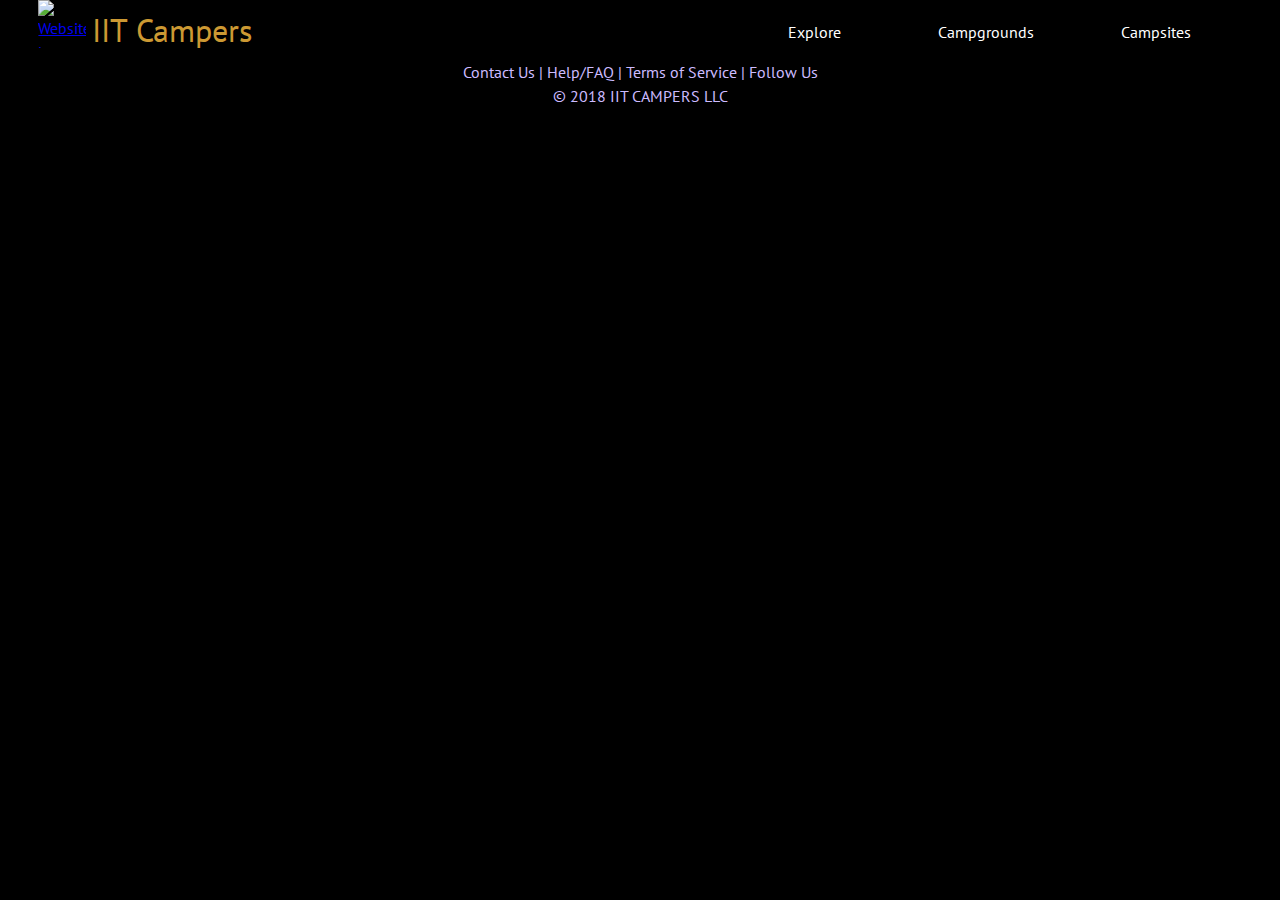
==== campgrounds/index.html @ 49bd210a "Remove Google script on pages that don't need it." ====
<!DOCTYPE html>
<html lang="en" class="no-js">
  <head>
    <title>Campgrounds</title>
    <meta charset="utf-8" />
    <meta name="viewport"
    content="width=device-width,initial-scale=1.0,shrink-to-fit=no" />
    <link rel="stylesheet" href="../screen.css" />
    <link rel="shortcut icon" type="image/x-icon" href="../images/favicon.ico" />
    <link href="https://fonts.googleapis.com/css?family=PT+Sans" rel="stylesheet" />
  </head>
  <body>
    <header>
      <figure id="site-logo"><a href="/" ><img src="../images/logo.png" alt="Website logo" /></a></figure>
      <a href="/" id="site-link"><h1>IIT Campers</h1></a>
      <nav id="navigation">
        <ul class="nav">
          <li><a href="/explore">Explore</a></li>
          <li><a href="/campgrounds">Campgrounds</a></li>
          <li><a href="/campsites">Campsites</a></li>
        </ul>
      </nav>
    </header>
    <main id="campgrounds-content">

    </main>
    <footer id="scroll-footer">
      <p>Contact Us | Help/FAQ | Terms of Service | Follow Us</p> <!-- add social media stuff here -->
      <p>&copy; 2018 IIT CAMPERS LLC </p>
    </footer>
    <script src="https://ajax.googleapis.com/ajax/libs/jquery/3.3.1/jquery.min.js"></script>
    <script src="../site.js"></script>
  </body>
</html>
---- screen.css ----
/* http://meyerweb.com/eric/tools/css/reset/
   v2.0 | 20110126
   License: none (public domain) */
/* stylelint-disable */
a,abbr,acronym,address,applet,article,aside,audio,b,big,blockquote,body,canvas,caption,center,cite,code,dd,del,details,dfn,div,dl,dt,em,embed,fieldset,figcaption,figure,footer,form,h1,h2,h3,h4,h5,h6,header,hgroup,html,i,iframe,img,ins,kbd,label,legend,li,mark,menu,nav,object,ol,output,p,pre,q,ruby,s,samp,section,small,span,strike,strong,sub,summary,sup,table,tbody,td,tfoot,th,thead,time,tr,tt,u,ul,var,video{margin:0;padding:0;border:0;font:inherit;vertical-align:baseline}article,aside,details,figcaption,figure,footer,header,hgroup,main,menu,nav,section{display:block}html{line-height:1}body{line-height:inherit}ol,ul{list-style:none}blockquote,q{quotes:none}blockquote:after,blockquote:before,q:after,q:before{content:'';content:none}table{border-collapse:collapse;border-spacing:0}
/* stylelint-enable */

/* Notes:
	Scale:
Base 16px
Minor third
~32px h1
~28px h2
~23px h3
~19px h4, h5, h6
~16px p and most other things
~13px figcaption

	Palette:
Header    : #???
Reading   : #CBF
Light read: #???
Background: #120
Accent BG : #241
Error BG  : #???
Tile BG   : #???
*/

/* Semantic structure tags */
html { /* stylelint-disable-line no-duplicate-selectors */
  font-size: 1em; /* 16 / 16 */
  font-family: "PT Sans", sans-serif;
  line-height: 1.5em; /* 24 / 16 */
  color: #CBF;
  background-color: black;
  background-image: url("images/bgimage-1440x2560-9x16-portrait.jpg");
  background-repeat: no-repeat;
  background-size: cover;
  -webkit-background-size: cover;
  -moz-background-size: cover;
  -o-background-size: cover;
  background-position: bottom center;
  background-attachment: fixed;
}

main {
  width: 100%;
  max-width: 94%;
  margin: 0 auto;
}

section {
  background: rgba(32, 64, 16, 0.6);
  padding: 0.75em;
  margin-bottom: 0.75em;
}

/* Display tags */
h1,
h2,
h3,
h4,
h5,
h6 {
  color: #C93;
}

h1 {
  font-size: 2em; /* 32 / 16 */
  line-height: 1.5em; /* 48 / 32 */
}

h2 {
  font-size: 1.75em; /* 28 / 16 */
  line-height: 1.42857em; /* 40 / 28 */
}

h3 {
  font-size: 1.4375em; /* 23 / 16 */
  line-height: 1.04348em; /* 24 / 23 */
}

h4, h5, h6 {
  font-size: 1.1875em; /* 19 / 16 */
  line-height: 1.26316em; /* 24 / 19 */
}

figcaption {
  font-size: 0.8125em; /* 13 / 16 */
  line-height: 1.230769em; /* 16 / 13 */
}

/* Specific cases */

/* Header Styles */
header {
  width: 94%;
  margin: 0 auto;
  padding-bottom: 0.375em; /* 6/16=0.375 */
}
header * {
  display: block;
  height: 3em; /* 48/16=3 */
}
#site-logo {
  height: 3em; /* 48/16=3 */
  width: 3em; /* 48/16=3 */
  float: left;
  text-decoration: none;
  padding-bottom: 0.375em; /* 6/16=0.375 */
}
#site-link {
  text-decoration: none;
  padding-top: 0.375em; /* 6/16=0.375 */
  padding-left: 0.375em; /* 6/16=0.375 */
  display: inline-block;
}
#site-link h1 {
  height: 3em; /* 48/16=3 */
}

/* Footer Styles */
footer {
  text-align: center;
  width: 100%;
  height: 4.5em; /* 72px/16 = 4.5 */
  bottom: 0;
}
#scroll-footer {
  position: relative;
}
#no-scroll-footer {
  position: absolute;
}

/* Navigation Styles */
#navigation {
  display: block;
  width: 100%;
  background-color: none; /* Add background color */
  height: 2.75em; /* 44/16 = 2.75 */
}
#navigation ul {
  display: inherit;
  height: inherit;
}
#navigation li {
  float: left;
  height: inherit;
  width: 33.333%;
}
#navigation a {
  display: block;
  text-decoration: none;
  text-align: center;
  color: white;
  height: 1.5em; /* 24 / 16 */
  padding-top: 0.625em; /* 10 / 16 = 0.625 */
  padding-bottom: 0.625em; /* 10 / 16 = 0.625 */
}
#navigation a:hover {
  background-color: #C93;
}

/* Homepage search bar styling */
#search-form ul {
  display: inline-block;
  margin: 0;
  width: 100%;
  padding: 0;
  border: 0.0625em; /* 1/16 = 0.0625 */
  border-style: solid;
  border-color: white;
}
#search-input {
  width: 80%;
  float: left;
  padding: inherit;
  border: inherit;
  margin: inherit;
  height: 2.75em; /* 44/16 = 2.75 */
  padding-left: 1em;
  background: inherit;
  color: white;
}
#submit {
  display: block;
  width: 20% - 1em;
  float: left;
  padding: inherit;
  border: inherit;
  margin: inherit;
  height: 2.75em; /* 44/16 = 2.75 */
  background: inherit;
  color: white;
}

/* image styling */
img {
  display: block;
  margin-left: auto;
  margin-right: auto;
  max-width: 100%;

}
.js img.shrink {
  max-height: 33.333vh;
}
.js img {
  max-height: 100%;
}

/* Responsive cases */
@media screen and (min-width: 22.25em) { /* 356/16 = 22.25 */
  footer {
    height: 3em;
  }
}

@media screen and (min-width: 50em) { /* 800/16=50 */
  #navigation {
    display: block;
    float: right;
    padding-top: 0.625em; /* 10 / 16 = 0.625 */
    width: 32em; /* 512/16=32 */
    background-color: none;
    height: 2.75em; /* 44/16 = 2.75 */
  }
}

@media screen and (orientation: landscape) { /* Not widely supported */
  html {
    background-image: url("images/bgimage-4272x2403-16x9.jpg");
  }
}
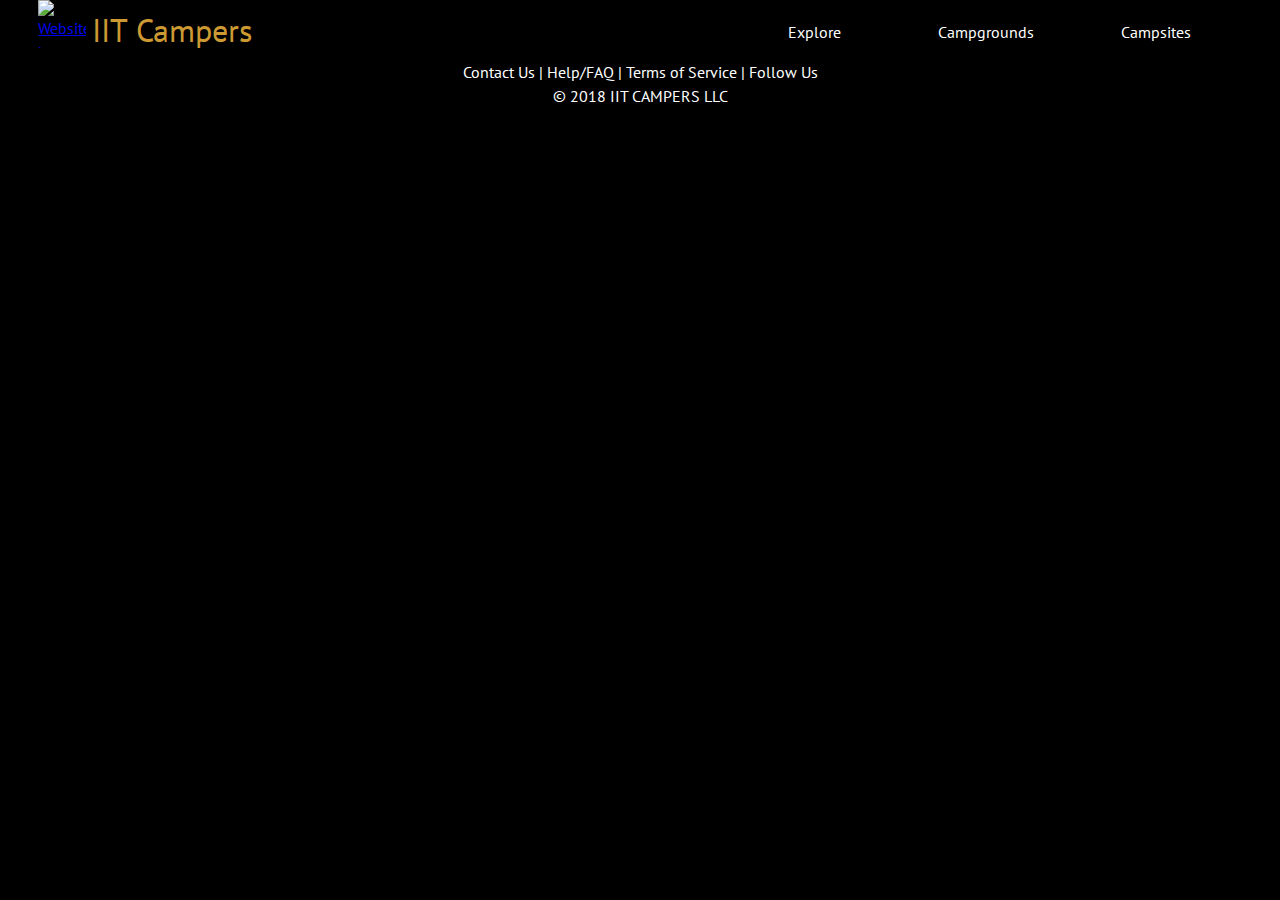
==== commit bb4b95d1: "Update links to favicon.ico" ====
--- a/campgrounds/index.html
+++ b/campgrounds/index.html
@@ -6,7 +6,7 @@
     <meta name="viewport"
     content="width=device-width,initial-scale=1.0,shrink-to-fit=no" />
     <link rel="stylesheet" href="../screen.css" />
-    <link rel="shortcut icon" type="image/x-icon" href="../images/favicon.ico" />
+    <link rel="icon" type="image/x-icon" href="../images/favicon.ico" />
     <link href="https://fonts.googleapis.com/css?family=PT+Sans" rel="stylesheet" />
   </head>
   <body>
--- a/screen.css
+++ b/screen.css
@@ -32,6 +32,7 @@
   font-family: "PT Sans", sans-serif;
   line-height: 1.5em; /* 24 / 16 */
   color: #CBF;
+  color: white;
   background-color: black;
   background-image: url("images/bgimage-1440x2560-9x16-portrait.jpg");
   background-repeat: no-repeat;
@@ -50,7 +51,7 @@
 }
 
 section {
-  background: rgba(32, 64, 16, 0.6);
+  background: rgba(32, 64, 16, 0.9);
   padding: 0.75em;
   margin-bottom: 0.75em;
 }
@@ -116,7 +117,7 @@
   display: inline-block;
 }
 #site-link h1 {
-  height: 3em; /* 48/16=3 */
+  height: 1.5em; /* 48/32=1.5 */
 }
 
 /* Footer Styles */
@@ -163,36 +164,53 @@
 }
 
 /* Homepage search bar styling */
+#search-form {
+  margin: 0;
+  padding: 0;
+  border: 0;
+  height: 2.75em; /* 44/16 = 2.75 */
+  width: 100%;
+}
 #search-form ul {
   display: inline-block;
+  height: 2.625em; /* 42/16 = 2.625em */
+  /* width: 84.714286vw; 237.2/280 = 0.84714286 */
+  width: 100%;
   margin: 0;
-  width: 100%;
   padding: 0;
   border: 0.0625em; /* 1/16 = 0.0625 */
   border-style: solid;
   border-color: white;
 }
+#search-form ul li * {
+  display: block;
+  font-size: 1em; /* 16px */
+  height: 2.625em; /* 42/16 = 2.625em */
+  line-height: 2.625em; /* 42/16 = 2.625em */
+  border: 0;
+  margin: 0;
+  padding-top: 0;
+  padding-bottom: 0;
+  float: left;
+  font-family: inherit;
+}
 #search-input {
-  width: 80%;
-  float: left;
-  padding: inherit;
-  border: inherit;
-  margin: inherit;
-  height: 2.75em; /* 44/16 = 2.75 */
-  padding-left: 1em;
+  display: block;
+  padding-left: 2.5083612%; /* 6/239.2 = 0.025083612 */
+  padding-right: 2.5083612%; /* 6/239.2 = 0.025083612 */
+  width: 74.3102%;
+  color: white;
   background: inherit;
-  color: white;
-}
-#submit {
-  display: block;
-  width: 20% - 1em;
-  float: left;
-  padding: inherit;
-  border: inherit;
-  margin: inherit;
-  height: 2.75em; /* 44/16 = 2.75 */
+}
+#search-form #submit {
+  display: block;
+  width: 20.67308%; /* 49.45/239.2 = 0.2067308 */
   background: inherit;
   color: white;
+  cursor: pointer;
+}
+#search-form #submit:hover {
+  background-color: #C93;
 }
 
 /* image styling */
@@ -203,11 +221,11 @@
   max-width: 100%;
 
 }
-.js img.shrink {
+.js .enlargeable img {
+  max-height: 100vh;
+}
+.js .enlargeable img.shrink {
   max-height: 33.333vh;
-}
-.js img {
-  max-height: 100%;
 }
 
 /* Responsive cases */
@@ -226,6 +244,27 @@
     background-color: none;
     height: 2.75em; /* 44/16 = 2.75 */
   }
+  main {
+    width: 80%;
+  }
+}
+
+@media screen and (min-width: 56.25em) { /* 900/16=56.25 */
+  main {
+    width: 70%;
+  }
+}
+
+@media screen and (min-width: 62.5em) { /* 1000/16=62.5 */
+  main {
+    width: 60%;
+  }
+}
+
+@media screen and (min-width: 68.75em) { /* 1100/16=68.75 */
+  main {
+    width: 50%;
+  }
 }
 
 @media screen and (orientation: landscape) { /* Not widely supported */
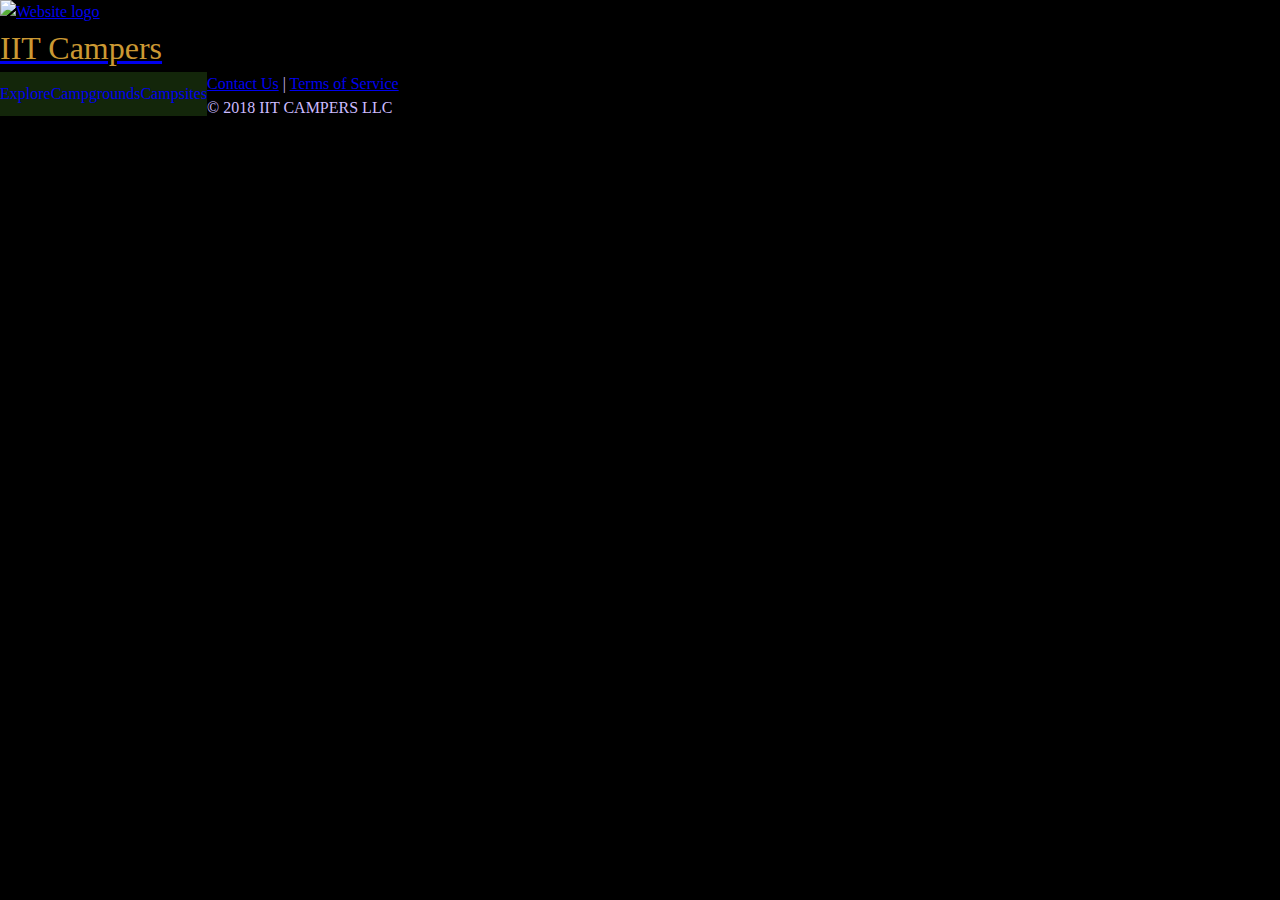
==== commit c4e27e8e: "Merge pull request #26 from aurangzebrazzaq/dev" ====
--- a/campgrounds/index.html
+++ b/campgrounds/index.html
@@ -25,7 +25,7 @@
 
     </main>
     <footer id="scroll-footer">
-      <p>Contact Us | Help/FAQ | Terms of Service | Follow Us</p> <!-- add social media stuff here -->
+      <p> <a href="/contact">Contact Us</a> | <a href="/terms">Terms of Service</a> </p>
       <p>&copy; 2018 IIT CAMPERS LLC </p>
     </footer>
     <script src="https://ajax.googleapis.com/ajax/libs/jquery/3.3.1/jquery.min.js"></script>
--- a/screen.css
+++ b/screen.css
@@ -27,21 +27,13 @@
 */
 
 /* Semantic structure tags */
-html { /* stylelint-disable-line no-duplicate-selectors */
+html {
   font-size: 1em; /* 16 / 16 */
-  font-family: "PT Sans", sans-serif;
   line-height: 1.5em; /* 24 / 16 */
   color: #CBF;
-  color: white;
   background-color: black;
   background-image: url("images/bgimage-1440x2560-9x16-portrait.jpg");
-  background-repeat: no-repeat;
   background-size: cover;
-  -webkit-background-size: cover;
-  -moz-background-size: cover;
-  -o-background-size: cover;
-  background-position: bottom center;
-  background-attachment: fixed;
 }
 
 main {
@@ -50,10 +42,28 @@
   margin: 0 auto;
 }
 
+article {
+}
+
 section {
-  background: rgba(32, 64, 16, 0.9);
+  background: rgba(32, 64, 16, 0.6);
   padding: 0.75em;
   margin-bottom: 0.75em;
+}
+
+ul, ol {
+}
+
+ul {
+}
+
+ol {
+}
+
+form {
+}
+
+figure {
 }
 
 /* Display tags */
@@ -86,189 +96,102 @@
   line-height: 1.26316em; /* 24 / 19 */
 }
 
+li {
+  padding-bottom: 0.611em;
+}
+
+
+input {
+}
+
+img {
+}
+
 figcaption {
   font-size: 0.8125em; /* 13 / 16 */
   line-height: 1.230769em; /* 16 / 13 */
 }
 
-/* Specific cases */
 
-/* Header Styles */
-header {
-  width: 94%;
-  margin: 0 auto;
-  padding-bottom: 0.375em; /* 6/16=0.375 */
-}
-header * {
-  display: block;
-  height: 3em; /* 48/16=3 */
-}
-#site-logo {
-  height: 3em; /* 48/16=3 */
-  width: 3em; /* 48/16=3 */
-  float: left;
-  text-decoration: none;
-  padding-bottom: 0.375em; /* 6/16=0.375 */
-}
-#site-link {
-  text-decoration: none;
-  padding-top: 0.375em; /* 6/16=0.375 */
-  padding-left: 0.375em; /* 6/16=0.375 */
-  display: inline-block;
-}
-#site-link h1 {
-  height: 1.5em; /* 48/32=1.5 */
+
+li > ul, li > ol {
+  padding-top:  0.611em; /* 11 / 18 = 0.611 */
+  padding-left: 1.222em; /* 22 / 18 = 1.222 */
+  padding-bottom: 0;
+
 }
 
-/* Footer Styles */
-footer {
-  text-align: center;
-  width: 100%;
-  height: 4.5em; /* 72px/16 = 4.5 */
-  bottom: 0;
+
+
+/* Specific cases */
+form ol,
+form ul {
 }
-#scroll-footer {
-  position: relative;
-}
-#no-scroll-footer {
-  position: absolute;
-}
+#navigation li{//menu horizontal
 
-/* Navigation Styles */
-#navigation {
-  display: block;
-  width: 100%;
-  background-color: none; /* Add background color */
-  height: 2.75em; /* 44/16 = 2.75 */
-}
-#navigation ul {
-  display: inherit;
-  height: inherit;
-}
-#navigation li {
+  width: 33.333333%;
   float: left;
-  height: inherit;
-  width: 33.333%;
-}
-#navigation a {
-  display: block;
-  text-decoration: none;
-  text-align: center;
-  color: white;
-  height: 1.5em; /* 24 / 16 */
-  padding-top: 0.625em; /* 10 / 16 = 0.625 */
-  padding-bottom: 0.625em; /* 10 / 16 = 0.625 */
-}
-#navigation a:hover {
-  background-color: #C93;
-}
 
-/* Homepage search bar styling */
-#search-form {
-  margin: 0;
-  padding: 0;
-  border: 0;
-  height: 2.75em; /* 44/16 = 2.75 */
-  width: 100%;
 }
 #search-form ul {
-  display: inline-block;
-  height: 2.625em; /* 42/16 = 2.625em */
-  /* width: 84.714286vw; 237.2/280 = 0.84714286 */
+  display:inline-block;
+  margin: 0;
   width: 100%;
+  padding: 0;;
+  border: 1px;
   margin: 0;
-  padding: 0;
-  border: 0.0625em; /* 1/16 = 0.0625 */
   border-style: solid;
   border-color: white;
 }
-#search-form ul li * {
-  display: block;
-  font-size: 1em; /* 16px */
-  height: 2.625em; /* 42/16 = 2.625em */
-  line-height: 2.625em; /* 42/16 = 2.625em */
-  border: 0;
-  margin: 0;
-  padding-top: 0;
-  padding-bottom: 0;
+#search-input {
+  width: 80%;
   float: left;
-  font-family: inherit;
-}
-#search-input {
-  display: block;
-  padding-left: 2.5083612%; /* 6/239.2 = 0.025083612 */
-  padding-right: 2.5083612%; /* 6/239.2 = 0.025083612 */
-  width: 74.3102%;
-  color: white;
-  background: inherit;
-}
-#search-form #submit {
-  display: block;
-  width: 20.67308%; /* 49.45/239.2 = 0.2067308 */
+  padding: inherit;
+  border: inherit;
+  margin: inherit;
+  height: 44px;
+  padding-left: 16px;
   background: inherit;
   color: white;
-  cursor: pointer;
 }
-#search-form #submit:hover {
-  background-color: #C93;
+#submit {
+  display: block;
+  width: 20% - 16px;
+  float: left;
+  padding: inherit;
+  border: inherit;
+  margin: inherit;
+  height: 44px;
+  background: inherit;
+  color: white;
+}
+/* Modular */
+nav ul {
+  list-style-type: none;
+}
+nav a {
+
+  display: block;
+  padding-top: 0.611em; /* 11 / 18 = 0.611 */
+  padding-bottom: 0.611em; /* 11 / 18 = 0.611 */
+  background-color: rgba(32, 64, 16, 0.6);
+  text-align: center;
+  text-decoration: none;
+
 }
 
-/* image styling */
-img {
-  display: block;
-  margin-left: auto;
-  margin-right: auto;
-  max-width: 100%;
-
+nav a:hover{
+  background-color:#777777;
 }
-.js .enlargeable img {
-  max-height: 100vh;
-}
-.js .enlargeable img.shrink {
-  max-height: 33.333vh;
+/* Responsive cases */
+@media screen and (min-width: 600px) {
 }
 
-/* Responsive cases */
-@media screen and (min-width: 22.25em) { /* 356/16 = 22.25 */
-  footer {
-    height: 3em;
-  }
+@media screen and (min-width: 900px) {
 }
 
-@media screen and (min-width: 50em) { /* 800/16=50 */
-  #navigation {
-    display: block;
-    float: right;
-    padding-top: 0.625em; /* 10 / 16 = 0.625 */
-    width: 32em; /* 512/16=32 */
-    background-color: none;
-    height: 2.75em; /* 44/16 = 2.75 */
-  }
-  main {
-    width: 80%;
-  }
+@media screen and (min-width: 1200px) {
 }
 
-@media screen and (min-width: 56.25em) { /* 900/16=56.25 */
-  main {
-    width: 70%;
-  }
+@media screen and (min-width: 1500px) {
 }
-
-@media screen and (min-width: 62.5em) { /* 1000/16=62.5 */
-  main {
-    width: 60%;
-  }
-}
-
-@media screen and (min-width: 68.75em) { /* 1100/16=68.75 */
-  main {
-    width: 50%;
-  }
-}
-
-@media screen and (orientation: landscape) { /* Not widely supported */
-  html {
-    background-image: url("images/bgimage-4272x2403-16x9.jpg");
-  }
-}
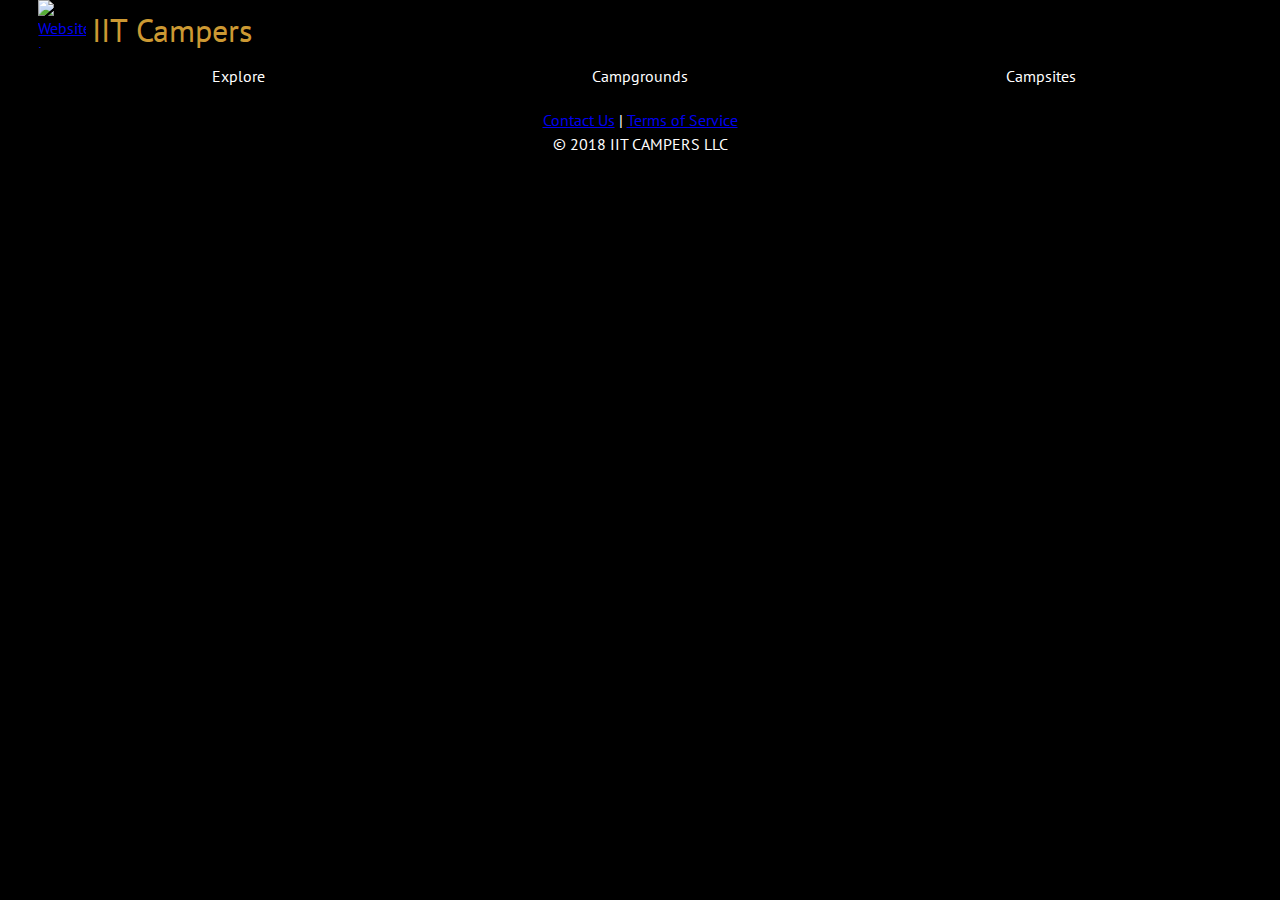
==== commit 2d859cff: "fixed merging errors" ====
--- a/campgrounds/index.html
+++ b/campgrounds/index.html
@@ -11,13 +11,13 @@
   </head>
   <body>
     <header>
-      <figure id="site-logo"><a href="/" ><img src="../images/logo.png" alt="Website logo" /></a></figure>
-      <a href="/" id="site-link"><h1>IIT Campers</h1></a>
+      <figure id="site-logo"><a href="../" ><img src="../images/logo.png" alt="Website logo" /></a></figure>
+      <a href="../" id="site-link"><h1>IIT Campers</h1></a>
       <nav id="navigation">
         <ul class="nav">
-          <li><a href="/explore">Explore</a></li>
-          <li><a href="/campgrounds">Campgrounds</a></li>
-          <li><a href="/campsites">Campsites</a></li>
+          <li><a href="../explore">Explore</a></li>
+          <li><a href="../campgrounds">Campgrounds</a></li>
+          <li><a href="../campsites">Campsites</a></li>
         </ul>
       </nav>
     </header>
@@ -25,7 +25,7 @@
 
     </main>
     <footer id="scroll-footer">
-      <p> <a href="/contact">Contact Us</a> | <a href="/terms">Terms of Service</a> </p>
+      <p> <a href="../contact">Contact Us</a> | <a href="../terms">Terms of Service</a> </p>
       <p>&copy; 2018 IIT CAMPERS LLC </p>
     </footer>
     <script src="https://ajax.googleapis.com/ajax/libs/jquery/3.3.1/jquery.min.js"></script>
--- a/screen.css
+++ b/screen.css
@@ -27,13 +27,20 @@
 */
 
 /* Semantic structure tags */
-html {
+html { /* stylelint-disable-line no-duplicate-selectors */
   font-size: 1em; /* 16 / 16 */
+  font-family: "PT Sans", sans-serif;
   line-height: 1.5em; /* 24 / 16 */
-  color: #CBF;
+  color: white;
   background-color: black;
   background-image: url("images/bgimage-1440x2560-9x16-portrait.jpg");
+  background-repeat: no-repeat;
   background-size: cover;
+  -webkit-background-size: cover;
+  -moz-background-size: cover;
+  -o-background-size: cover;
+  background-position: bottom center;
+  background-attachment: fixed;
 }
 
 main {
@@ -42,28 +49,10 @@
   margin: 0 auto;
 }
 
-article {
-}
-
 section {
-  background: rgba(32, 64, 16, 0.6);
+  background: rgba(32, 64, 16, 0.9);
   padding: 0.75em;
   margin-bottom: 0.75em;
-}
-
-ul, ol {
-}
-
-ul {
-}
-
-ol {
-}
-
-form {
-}
-
-figure {
 }
 
 /* Display tags */
@@ -96,102 +85,255 @@
   line-height: 1.26316em; /* 24 / 19 */
 }
 
-li {
-  padding-bottom: 0.611em;
-}
-
-
-input {
-}
-
-img {
-}
-
 figcaption {
   font-size: 0.8125em; /* 13 / 16 */
   line-height: 1.230769em; /* 16 / 13 */
 }
 
-
-
-li > ul, li > ol {
-  padding-top:  0.611em; /* 11 / 18 = 0.611 */
-  padding-left: 1.222em; /* 22 / 18 = 1.222 */
-  padding-bottom: 0;
-
-}
-
-
-
 /* Specific cases */
-form ol,
-form ul {
-}
-#navigation li{//menu horizontal
-
-  width: 33.333333%;
+h3 a {
+  text-decoration: none;
+  color: inherit;
+}
+/* Reservation Button */
+.reserve {
+  display: block;
+  height: 2.75em; /* 44/16 = 2.75 */
+  line-height: 2.75em; /* 44/16 = 2.75 */
+  width: 3.75em; /* 60 /16 = 3.75 */
+  text-align: center;
+  text-decoration: none;
+  color: white;
+  background-color: #C93;
+  padding: 0.25em; /* 4/16 = 0.25 */
+  margin: 0.875em; /* 14/16 = 0.875 */
+  margin-left: 0;
+  border-radius: 10%;
+}
+/* .reserve:hover {
+  background-color: white;
+  color: rgba(32, 64, 16, 0.9);
+} */
+
+/* Header Styles */
+header {
+  width: 94%;
+  margin: 0 auto;
+  padding-bottom: 0.375em; /* 6/16=0.375 */
+}
+header * {
+  display: block;
+  height: 3em; /* 48/16=3 */
+}
+#site-logo {
+  height: 3em; /* 48/16=3 */
+  width: 3em; /* 48/16=3 */
   float: left;
-
+  text-decoration: none;
+  padding-bottom: 0.375em; /* 6/16=0.375 */
+}
+#site-link {
+  text-decoration: none;
+  padding-top: 0.375em; /* 6/16=0.375 */
+  padding-left: 0.375em; /* 6/16=0.375 */
+  display: inline-block;
+}
+#site-link h1 {
+  height: 1.5em; /* 48/32=1.5 */
+}
+
+/* Footer Styles */
+footer {
+  text-align: center;
+  width: 100%;
+  height: 4.5em; /* 72px/16 = 4.5 */
+  bottom: 0;
+}
+#scroll-footer {
+  position: relative;
+}
+#no-scroll-footer {
+  position: absolute;
+}
+<<<<<<< HEAD
+footer a{
+  color:inherit;
+}
+images {
+  padding-bottom: 1em;
+  padding-top: 1em;
+}
+=======
+footer a {
+  color: inherit;
+}
+
+>>>>>>> 2615b88cfb4a5a49c689966bf295d9e91aae0f46
+/* Navigation Styles */
+#navigation {
+  display: block;
+  width: 100%;
+  background-color: none; /* Add background color */
+  height: 2.75em; /* 44/16 = 2.75 */
+}
+#navigation ul {
+  display: inherit;
+  height: inherit;
+}
+#navigation li {
+  float: left;
+  height: inherit;
+  width: 33.333%;
+}
+#navigation a {
+  display: block;
+  text-decoration: none;
+  text-align: center;
+  color: white;
+  height: 1.5em; /* 24 / 16 */
+  padding-top: 0.625em; /* 10 / 16 = 0.625 */
+  padding-bottom: 0.625em; /* 10 / 16 = 0.625 */
+}
+#navigation a:hover {
+  background-color: #C93;
+}
+
+/* Homepage search bar styling */
+#search-form {
+  margin: 0;
+  padding: 0;
+  border: 0;
+  height: 2.75em; /* 44/16 = 2.75 */
+  width: 100%;
 }
 #search-form ul {
-  display:inline-block;
+  display: inline-block;
+  height: 2.625em; /* 42/16 = 2.625em */
+  /* width: 84.714286vw; 237.2/280 = 0.84714286 */
+  width: 100%;
   margin: 0;
-  width: 100%;
-  padding: 0;;
-  border: 1px;
-  margin: 0;
+  padding: 0;
+  border: 0.0625em; /* 1/16 = 0.0625 */
   border-style: solid;
   border-color: white;
 }
+#search-form ul li * {
+  display: block;
+  font-size: 1em; /* 16px */
+  height: 2.625em; /* 42/16 = 2.625em */
+  line-height: 2.625em; /* 42/16 = 2.625em */
+  border: 0;
+  margin: 0;
+  padding-top: 0;
+  padding-bottom: 0;
+  float: left;
+  font-family: inherit;
+}
 #search-input {
-  width: 80%;
-  float: left;
-  padding: inherit;
-  border: inherit;
-  margin: inherit;
-  height: 44px;
-  padding-left: 16px;
+  display: block;
+  padding-left: 2.5083612%; /* 6/239.2 = 0.025083612 */
+  padding-right: 2.5083612%; /* 6/239.2 = 0.025083612 */
+  width: 74.3102%;
+  color: white;
   background: inherit;
-  color: white;
-}
-#submit {
-  display: block;
-  width: 20% - 16px;
-  float: left;
-  padding: inherit;
-  border: inherit;
-  margin: inherit;
-  height: 44px;
+}
+#search-form #submit {
+  display: block;
+  width: 20.67308%; /* 49.45/239.2 = 0.2067308 */
   background: inherit;
   color: white;
-}
-/* Modular */
-nav ul {
-  list-style-type: none;
-}
-nav a {
-
-  display: block;
-  padding-top: 0.611em; /* 11 / 18 = 0.611 */
-  padding-bottom: 0.611em; /* 11 / 18 = 0.611 */
-  background-color: rgba(32, 64, 16, 0.6);
-  text-align: center;
-  text-decoration: none;
-
-}
-
-nav a:hover{
-  background-color:#777777;
-}
+  cursor: pointer;
+}
+#search-form #submit:hover {
+  background-color: #C93;
+}
+#checkout-content input {
+  width: 100%;
+  padding: 1.25em;
+  border: none;
+  background-color: rgba(32, 64, 16, 0.9);
+  color: white;
+  box-sizing: border-box;
+}
+<<<<<<< HEAD
+#checkout-form{
+  background: none;
+}
+
+
+#checkout-content li input[type="submit"],
+#checkout-content li {
+  margin-bottom: 1em;
+=======
+
+
+
+#checkout-content li input[type="submit"],
+#checkout-content li {
+
+  margin-bottom: 1em;
+
+>>>>>>> 2615b88cfb4a5a49c689966bf295d9e91aae0f46
+}
+/* image styling */
+img {
+  display: block;
+  margin-left: auto;
+  margin-right: auto;
+  max-width: 100%;
+}
+.js .enlargeable img {
+  max-height: 100vh;
+}
+.js .enlargeable img.shrink {
+  max-height: 33.333vh;
+}
+.images {
+  padding-bottom: 1em;
+  padding-top: 1em;
+}
+
 /* Responsive cases */
-@media screen and (min-width: 600px) {
-}
-
-@media screen and (min-width: 900px) {
-}
-
-@media screen and (min-width: 1200px) {
-}
-
-@media screen and (min-width: 1500px) {
-}
+@media screen and (min-width: 22.25em) { /* 356/16 = 22.25 */
+  footer {
+    height: 3em;
+  }
+}
+
+@media screen and (min-width: 50em) { /* 800/16=50 */
+  #navigation {
+    display: block;
+    float: right;
+    padding-top: 0.625em; /* 10 / 16 = 0.625 */
+    width: 32em; /* 512/16=32 */
+    background-color: none;
+    height: 2.75em; /* 44/16 = 2.75 */
+  }
+  main {
+    width: 80%;
+  }
+}
+
+@media screen and (min-width: 56.25em) { /* 900/16=56.25 */
+  main {
+    width: 70%;
+  }
+}
+
+@media screen and (min-width: 62.5em) { /* 1000/16=62.5 */
+  main {
+    width: 60%;
+  }
+}
+
+@media screen and (min-width: 68.75em) { /* 1100/16=68.75 */
+  main {
+    width: 50%;
+  }
+}
+
+@media screen and (orientation: landscape) { /* Not widely supported */
+  html {
+    background-image: url("images/bgimage-4272x2403-16x9.jpg");
+  }
+}
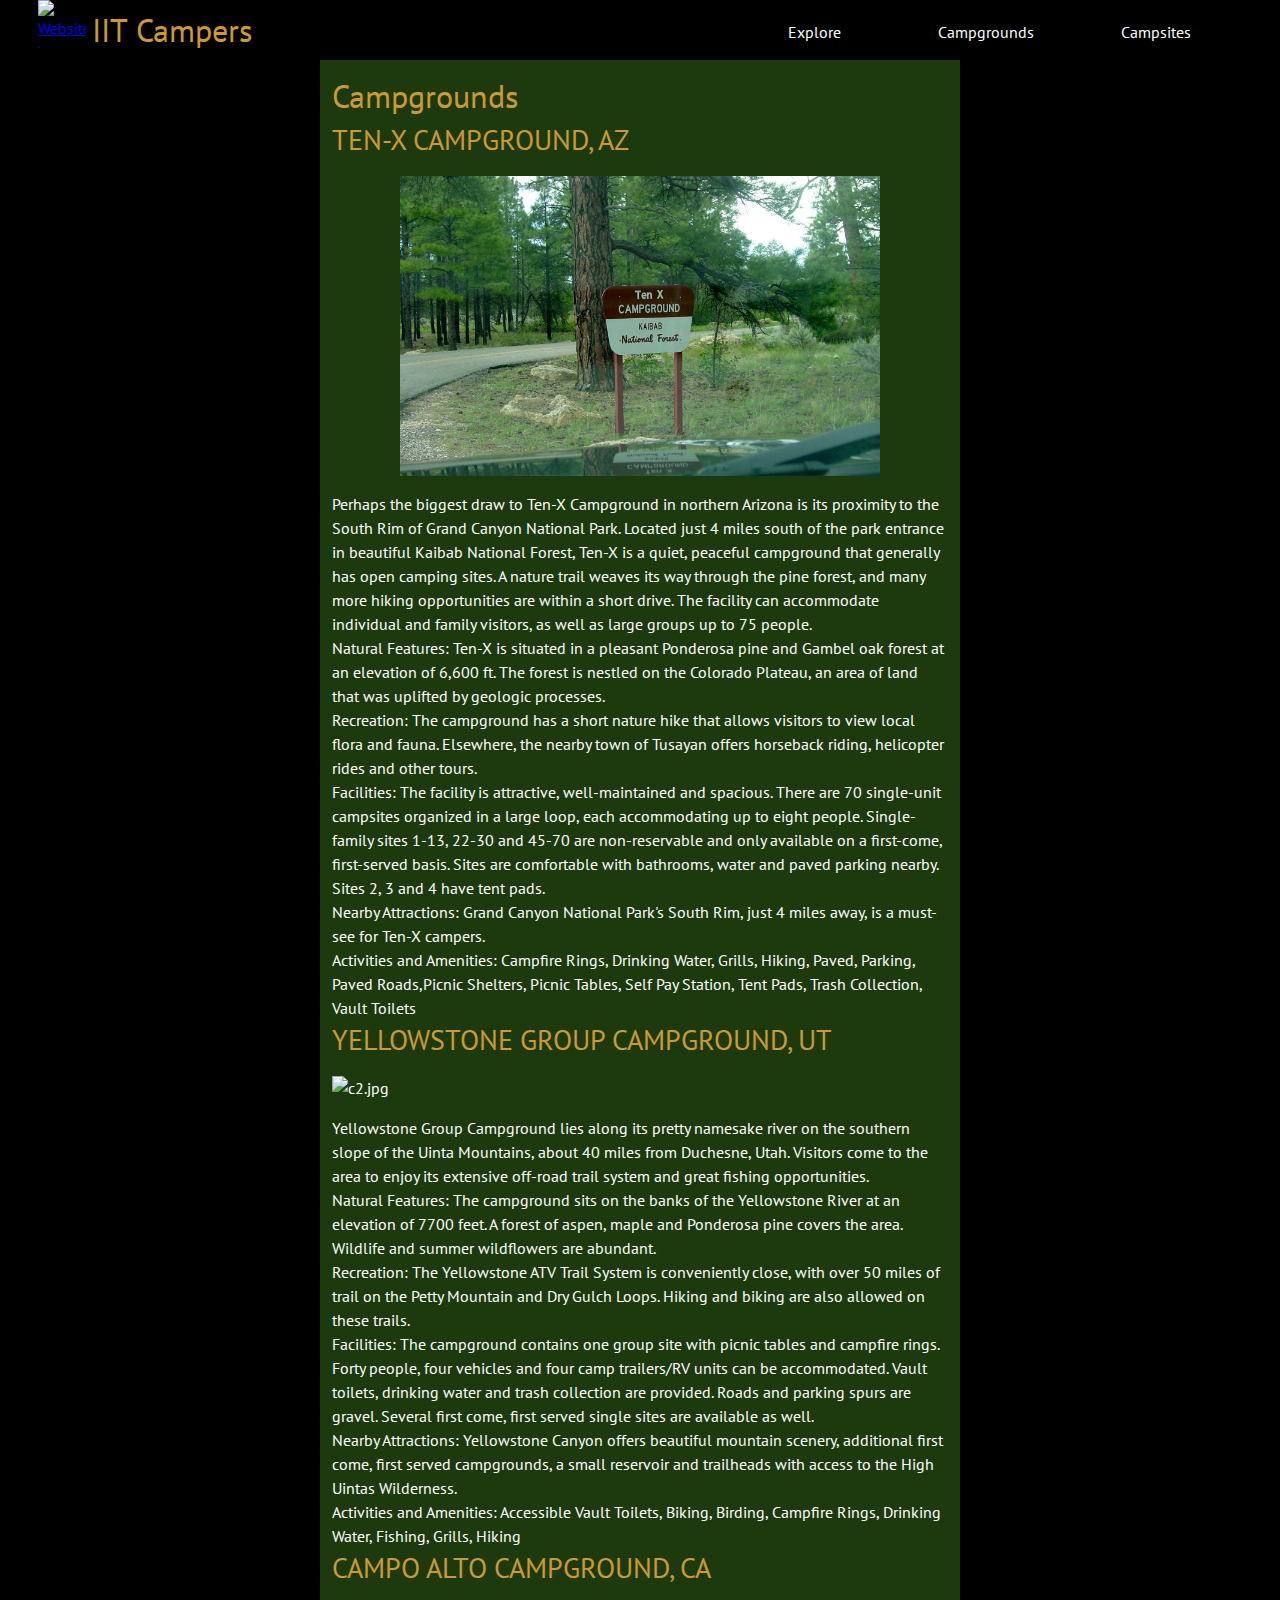
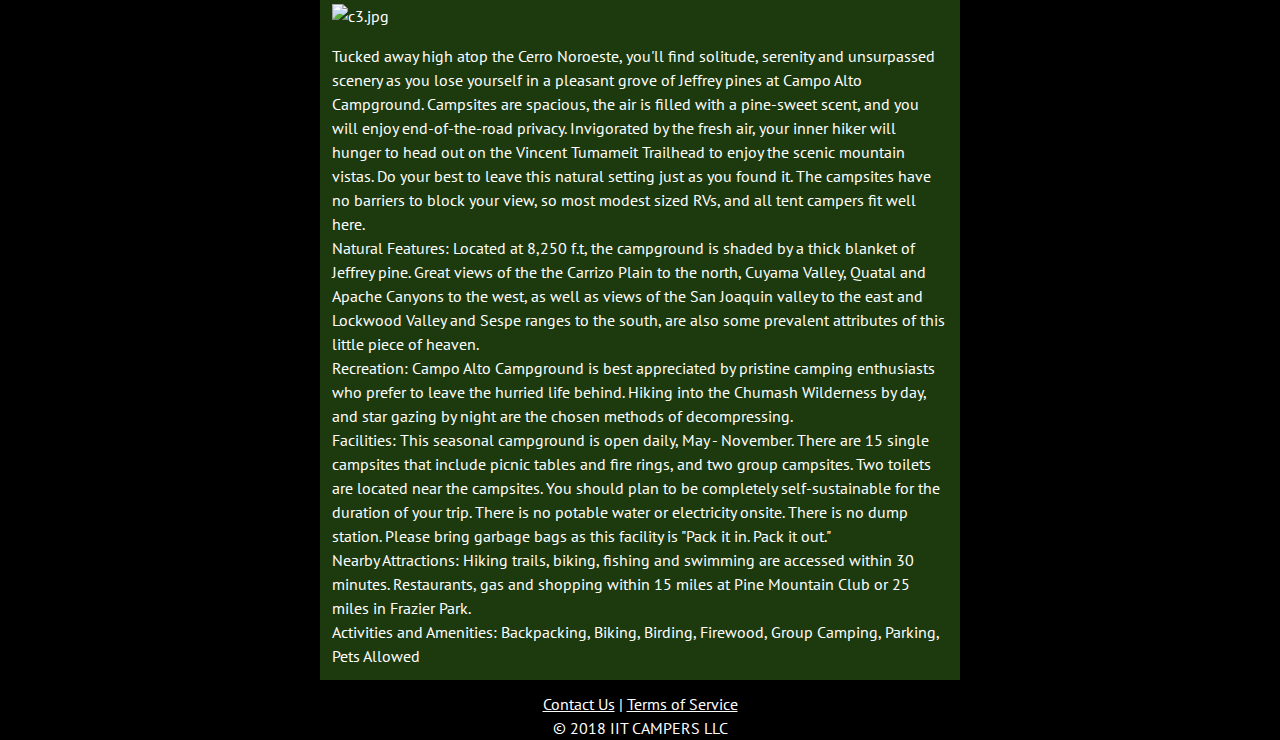
==== commit 98afd9ae: "Merge pull request #38 from ddelgad5/master" ====
--- a/campgrounds/index.html
+++ b/campgrounds/index.html
@@ -22,7 +22,156 @@
       </nav>
     </header>
     <main id="campgrounds-content">
-
+      <section>
+        <h1>Campgrounds</h1>
+        <article class="campgrounds">
+          <h2>TEN-X CAMPGROUND, AZ</h2>
+          <figure class="enlargeable">
+            <img class="shrink images" src="../images/c1.JPG" alt="c1.JPG"/>
+          </figure>
+          <p>
+            Perhaps the biggest draw to Ten-X Campground in northern Arizona is
+            its proximity to the South Rim of Grand Canyon National Park.
+            Located just 4 miles south of the park entrance in beautiful Kaibab
+            National Forest, Ten-X is a quiet, peaceful campground that
+            generally has open camping sites. A nature trail weaves its way
+            through the pine forest, and many more hiking opportunities are
+            within a short drive. The facility can accommodate individual and
+            family visitors, as well as large groups up to 75 people.
+          </p>
+          <ul>
+            <li>
+              Natural Features: Ten-X is situated in a pleasant Ponderosa pine
+              and Gambel oak forest at an elevation of 6,600 ft. The forest is
+              nestled on the Colorado Plateau, an area of land that was uplifted
+              by geologic processes.
+            </li>
+            <li>
+              Recreation: The campground has a short nature hike that allows
+              visitors to view local flora and fauna. Elsewhere, the nearby town
+              of Tusayan offers horseback riding, helicopter rides and other
+              tours.
+            </li>
+            <li>
+              Facilities: The facility is attractive, well-maintained and
+              spacious. There are 70 single-unit campsites organized in a large
+              loop, each accommodating up to eight people. Single-family sites
+              1-13, 22-30 and 45-70 are non-reservable and only available on a
+              first-come, first-served basis. Sites are comfortable with
+              bathrooms, water and paved parking nearby. Sites 2, 3 and 4 have
+              tent pads.
+            </li>
+            <li>
+              Nearby Attractions: Grand Canyon National Park's South Rim, just 4
+              miles away, is a must-see for Ten-X campers.
+            </li>
+            <li>
+              Activities and Amenities: Campfire Rings, Drinking Water, Grills,
+              Hiking, Paved, Parking, Paved Roads,Picnic Shelters, Picnic
+              Tables, Self Pay Station, Tent Pads, Trash Collection, Vault
+              Toilets
+            </li>
+          </ul>
+        </article>
+        <article class="campground">
+          <h2>YELLOWSTONE GROUP CAMPGROUND, UT</h2>
+          <figure class="enlargeable">
+            <img class="shrink images" src="../images/c2.jpg" alt="c2.jpg"/>
+          </figure>
+          <p>
+            Yellowstone Group Campground lies along its pretty namesake river on
+            the southern slope of the Uinta Mountains, about 40 miles from
+            Duchesne, Utah. Visitors come to the area to enjoy its extensive
+            off-road trail system and great fishing opportunities.
+          </p>
+          <ul>
+            <li>
+              Natural Features: The campground sits on the banks of the
+              Yellowstone River at an elevation of 7700 feet. A forest of aspen,
+              maple and Ponderosa pine covers the area. Wildlife and summer
+              wildflowers are abundant.
+            </li>
+            <li>
+              Recreation: The Yellowstone ATV Trail System is conveniently
+              close, with over 50 miles of trail on the Petty Mountain and Dry
+              Gulch Loops. Hiking and biking are also allowed on these
+              trails.
+            </li>
+            <li>
+              Facilities: The campground contains one group site with picnic
+              tables and campfire rings. Forty people, four vehicles and four
+              camp trailers/RV units can be accommodated. Vault toilets,
+              drinking water and trash collection are provided. Roads and
+              parking spurs are gravel. Several first come, first served single
+              sites are available as well.
+            </li>
+            <li>
+              Nearby Attractions: Yellowstone Canyon offers beautiful mountain
+              scenery, additional first come, first served campgrounds, a small
+              reservoir and trailheads with access to the High Uintas
+              Wilderness.
+            </li>
+            <li>
+              Activities and Amenities: Accessible Vault Toilets, Biking,
+              Birding, Campfire Rings, Drinking Water, Fishing, Grills,
+              Hiking
+            </li>
+          </ul>
+        </article>
+        <article class="campground">
+          <h2>CAMPO ALTO CAMPGROUND, CA</h2>
+          <figure class="enlargeable">
+            <img class="shrink images" src="../images/c3.jpg" alt="c3.jpg"/>
+          </figure>
+          <p>
+            Tucked away high atop the Cerro Noroeste, you'll find solitude,
+            serenity and unsurpassed scenery as you lose yourself in a pleasant
+            grove of Jeffrey pines at Campo Alto Campground. Campsites are
+            spacious, the air is filled with a pine-sweet scent, and you will
+            enjoy end-of-the-road privacy. Invigorated by the fresh air, your
+            inner hiker will hunger to head out on the Vincent Tumameit
+            Trailhead to enjoy the scenic mountain vistas. Do your best to leave
+            this natural setting just as you found it. The campsites have no
+            barriers to block your view, so most modest sized RVs, and all tent
+            campers fit well here.
+          </p>
+          <ul>
+            <li>
+              Natural Features: Located at 8,250 f.t, the campground is shaded
+              by a thick blanket of Jeffrey pine. Great views of the the Carrizo
+              Plain to the north, Cuyama Valley, Quatal and Apache Canyons to
+              the west, as well as views of the San Joaquin valley to the east
+              and Lockwood Valley and Sespe ranges to the south, are also some
+              prevalent attributes of this little piece of heaven.
+            </li>
+            <li>
+              Recreation: Campo Alto Campground is best appreciated by pristine
+              camping enthusiasts who prefer to leave the hurried life behind.
+              Hiking into the Chumash Wilderness by day, and star gazing by
+              night are the chosen methods of decompressing.
+            </li>
+            <li>
+              Facilities: This seasonal campground is open daily, May -
+              November. There are 15 single campsites that include picnic tables
+              and fire rings, and two group campsites. Two toilets are located
+              near the campsites. You should plan to be completely
+              self-sustainable for the duration of your trip. There is no
+              potable water or electricity onsite. There is no dump station.
+              Please bring garbage bags as this facility is "Pack it in. Pack it
+              out."
+            </li>
+            <li>
+              Nearby Attractions: Hiking trails, biking, fishing and swimming
+              are accessed within 30 minutes. Restaurants, gas and shopping
+              within 15 miles at Pine Mountain Club or 25 miles in Frazier Park.
+            </li>
+            <li>
+              Activities and Amenities: Backpacking, Biking, Birding, Firewood,
+              Group Camping, Parking, Pets Allowed
+            </li>
+          </ul>
+        </article>
+      </section>
     </main>
     <footer id="scroll-footer">
       <p> <a href="../contact">Contact Us</a> | <a href="../terms">Terms of Service</a> </p>
--- a/screen.css
+++ b/screen.css
@@ -95,6 +95,7 @@
   text-decoration: none;
   color: inherit;
 }
+
 /* Reservation Button */
 .reserve {
   display: block;
@@ -155,20 +156,10 @@
 #no-scroll-footer {
   position: absolute;
 }
-<<<<<<< HEAD
-footer a{
-  color:inherit;
-}
-images {
-  padding-bottom: 1em;
-  padding-top: 1em;
-}
-=======
 footer a {
   color: inherit;
 }
 
->>>>>>> 2615b88cfb4a5a49c689966bf295d9e91aae0f46
 /* Navigation Styles */
 #navigation {
   display: block;
@@ -237,6 +228,9 @@
   color: white;
   background: inherit;
 }
+#submit:hover {
+  background-color: #C93;
+}
 #search-form #submit {
   display: block;
   width: 20.67308%; /* 49.45/239.2 = 0.2067308 */
@@ -244,43 +238,30 @@
   color: white;
   cursor: pointer;
 }
-#search-form #submit:hover {
-  background-color: #C93;
-}
+
+/* Checkout Styling */
 #checkout-content input {
   width: 100%;
   padding: 1.25em;
   border: none;
-  background-color: rgba(32, 64, 16, 0.9);
+  background: rgba(0, 0, 25, 0.7);
   color: white;
   box-sizing: border-box;
 }
-<<<<<<< HEAD
-#checkout-form{
-  background: none;
-}
-
-
-#checkout-content li input[type="submit"],
 #checkout-content li {
   margin-bottom: 1em;
-=======
-
-
-
-#checkout-content li input[type="submit"],
-#checkout-content li {
-
-  margin-bottom: 1em;
-
->>>>>>> 2615b88cfb4a5a49c689966bf295d9e91aae0f46
-}
+}
+#checkout-content #submit {
+  margin-top: 1em;
+}
+
 /* image styling */
 img {
   display: block;
   margin-left: auto;
   margin-right: auto;
   max-width: 100%;
+
 }
 .js .enlargeable img {
   max-height: 100vh;
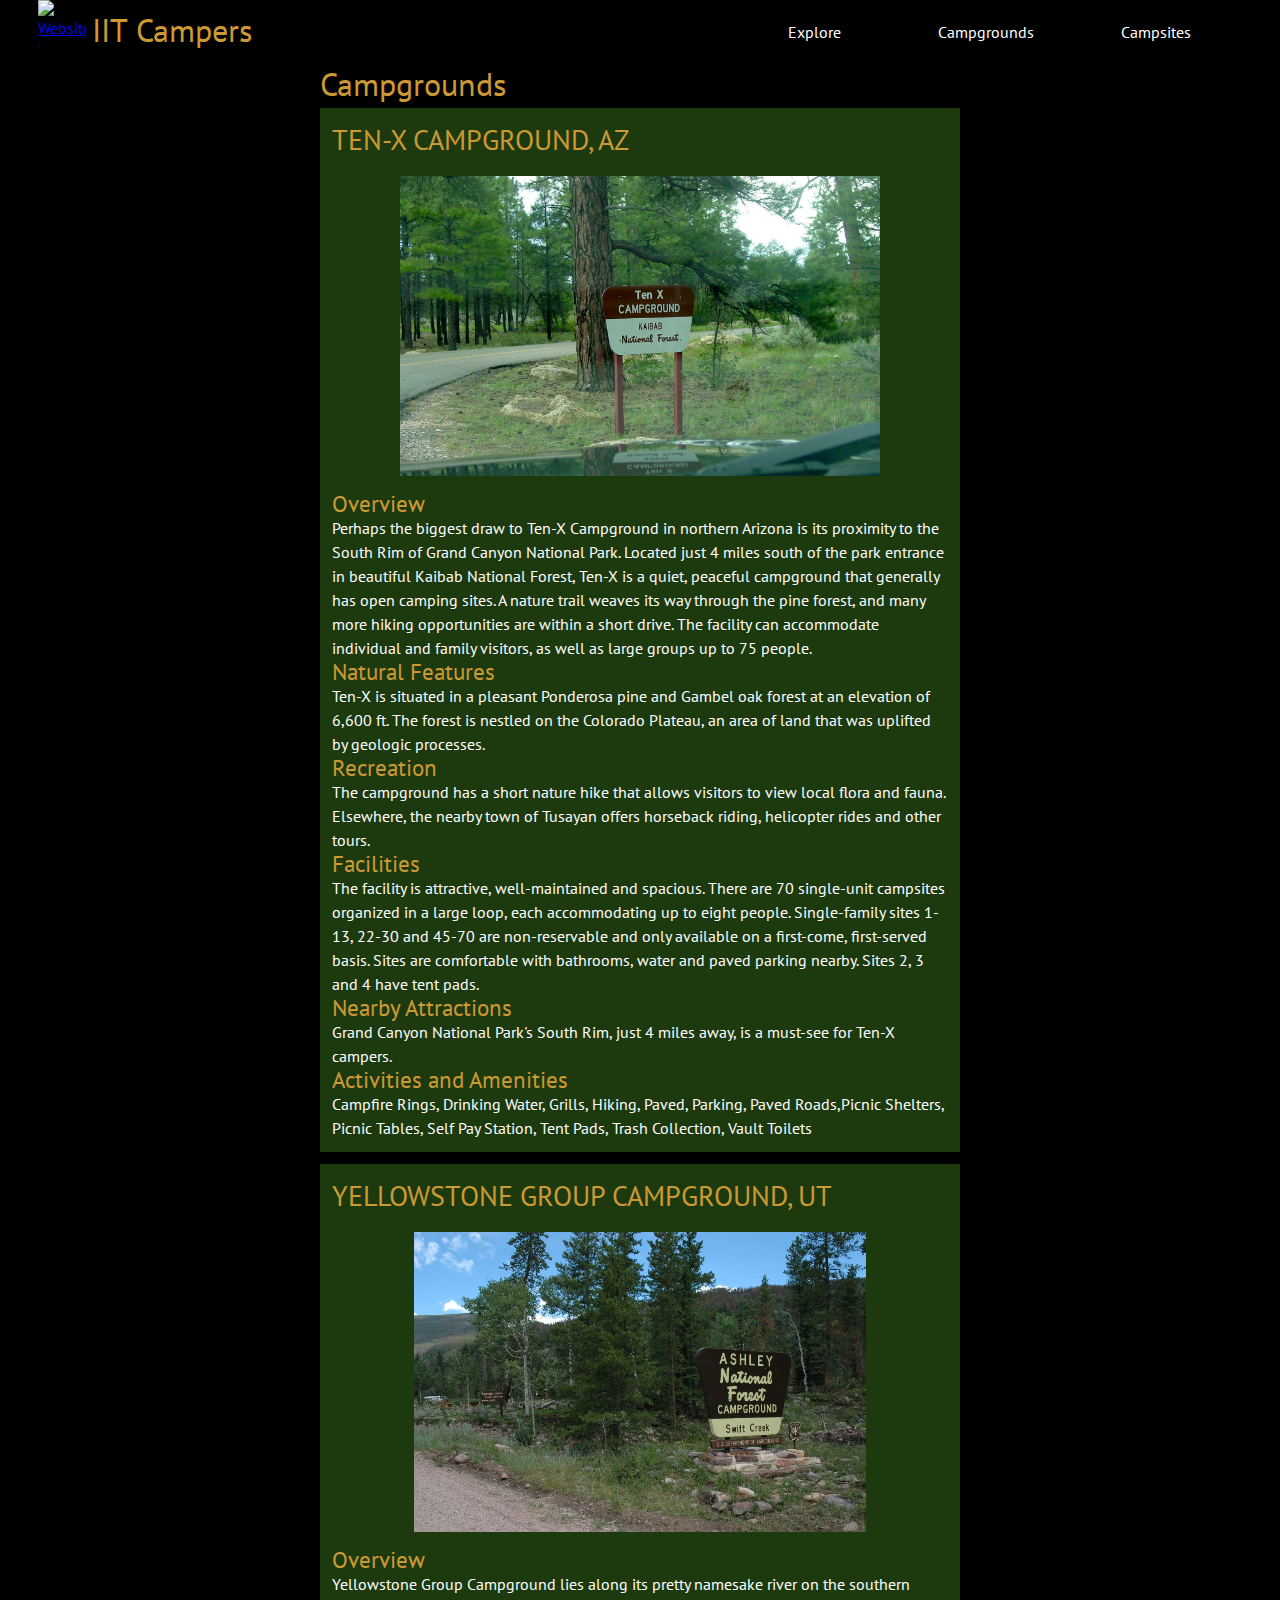
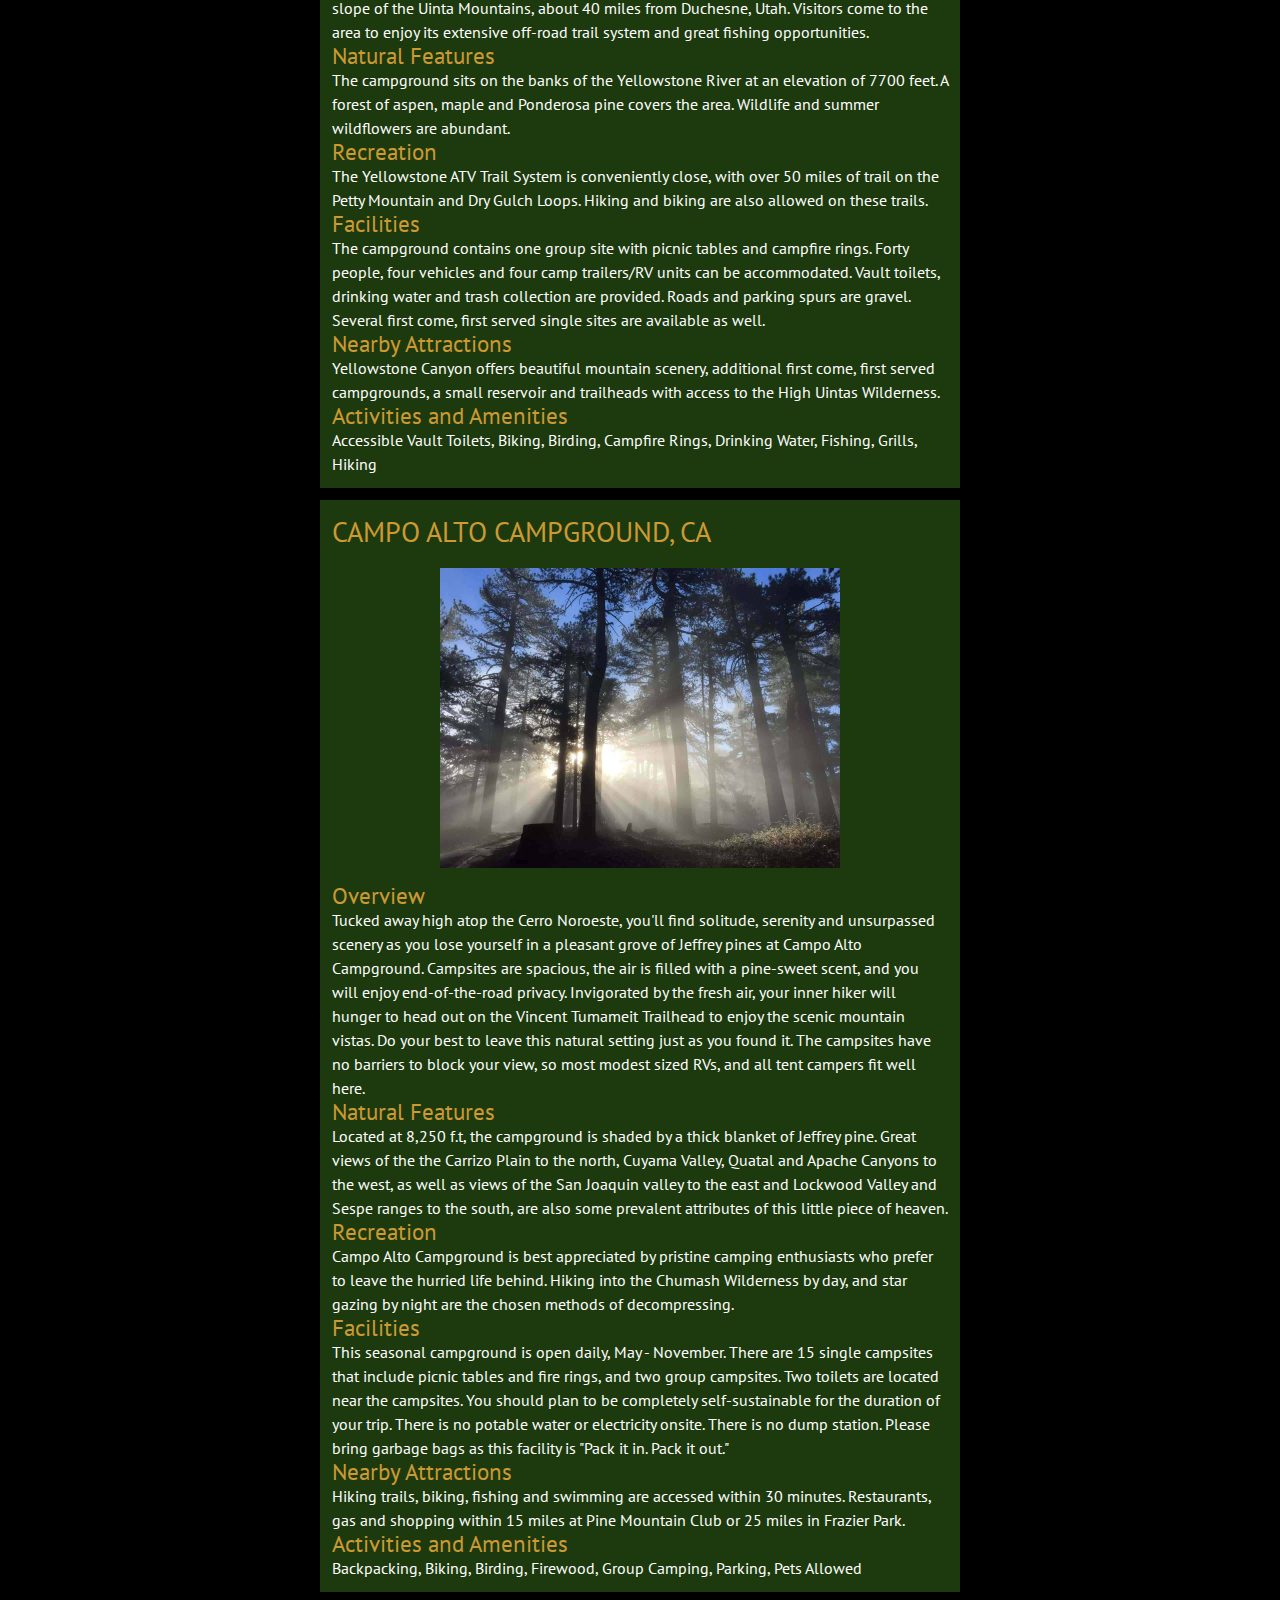
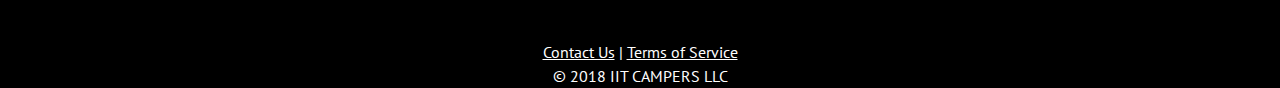
==== commit fcc8c87e: "Merge branch 'master' into regex" ====
--- a/campgrounds/index.html
+++ b/campgrounds/index.html
@@ -1,183 +1,115 @@
-<!DOCTYPE html>
-<html lang="en" class="no-js">
-  <head>
-    <title>Campgrounds</title>
-    <meta charset="utf-8" />
-    <meta name="viewport"
-    content="width=device-width,initial-scale=1.0,shrink-to-fit=no" />
-    <link rel="stylesheet" href="../screen.css" />
-    <link rel="icon" type="image/x-icon" href="../images/favicon.ico" />
-    <link href="https://fonts.googleapis.com/css?family=PT+Sans" rel="stylesheet" />
-  </head>
-  <body>
-    <header>
-      <figure id="site-logo"><a href="../" ><img src="../images/logo.png" alt="Website logo" /></a></figure>
-      <a href="../" id="site-link"><h1>IIT Campers</h1></a>
-      <nav id="navigation">
-        <ul class="nav">
-          <li><a href="../explore">Explore</a></li>
-          <li><a href="../campgrounds">Campgrounds</a></li>
-          <li><a href="../campsites">Campsites</a></li>
-        </ul>
-      </nav>
-    </header>
-    <main id="campgrounds-content">
-      <section>
-        <h1>Campgrounds</h1>
-        <article class="campgrounds">
-          <h2>TEN-X CAMPGROUND, AZ</h2>
-          <figure class="enlargeable">
-            <img class="shrink images" src="../images/c1.JPG" alt="c1.JPG"/>
-          </figure>
-          <p>
-            Perhaps the biggest draw to Ten-X Campground in northern Arizona is
-            its proximity to the South Rim of Grand Canyon National Park.
-            Located just 4 miles south of the park entrance in beautiful Kaibab
-            National Forest, Ten-X is a quiet, peaceful campground that
-            generally has open camping sites. A nature trail weaves its way
-            through the pine forest, and many more hiking opportunities are
-            within a short drive. The facility can accommodate individual and
-            family visitors, as well as large groups up to 75 people.
-          </p>
-          <ul>
-            <li>
-              Natural Features: Ten-X is situated in a pleasant Ponderosa pine
-              and Gambel oak forest at an elevation of 6,600 ft. The forest is
-              nestled on the Colorado Plateau, an area of land that was uplifted
-              by geologic processes.
-            </li>
-            <li>
-              Recreation: The campground has a short nature hike that allows
-              visitors to view local flora and fauna. Elsewhere, the nearby town
-              of Tusayan offers horseback riding, helicopter rides and other
-              tours.
-            </li>
-            <li>
-              Facilities: The facility is attractive, well-maintained and
-              spacious. There are 70 single-unit campsites organized in a large
-              loop, each accommodating up to eight people. Single-family sites
-              1-13, 22-30 and 45-70 are non-reservable and only available on a
-              first-come, first-served basis. Sites are comfortable with
-              bathrooms, water and paved parking nearby. Sites 2, 3 and 4 have
-              tent pads.
-            </li>
-            <li>
-              Nearby Attractions: Grand Canyon National Park's South Rim, just 4
-              miles away, is a must-see for Ten-X campers.
-            </li>
-            <li>
-              Activities and Amenities: Campfire Rings, Drinking Water, Grills,
-              Hiking, Paved, Parking, Paved Roads,Picnic Shelters, Picnic
-              Tables, Self Pay Station, Tent Pads, Trash Collection, Vault
-              Toilets
-            </li>
-          </ul>
-        </article>
-        <article class="campground">
-          <h2>YELLOWSTONE GROUP CAMPGROUND, UT</h2>
-          <figure class="enlargeable">
-            <img class="shrink images" src="../images/c2.jpg" alt="c2.jpg"/>
-          </figure>
-          <p>
-            Yellowstone Group Campground lies along its pretty namesake river on
-            the southern slope of the Uinta Mountains, about 40 miles from
-            Duchesne, Utah. Visitors come to the area to enjoy its extensive
-            off-road trail system and great fishing opportunities.
-          </p>
-          <ul>
-            <li>
-              Natural Features: The campground sits on the banks of the
-              Yellowstone River at an elevation of 7700 feet. A forest of aspen,
-              maple and Ponderosa pine covers the area. Wildlife and summer
-              wildflowers are abundant.
-            </li>
-            <li>
-              Recreation: The Yellowstone ATV Trail System is conveniently
-              close, with over 50 miles of trail on the Petty Mountain and Dry
-              Gulch Loops. Hiking and biking are also allowed on these
-              trails.
-            </li>
-            <li>
-              Facilities: The campground contains one group site with picnic
-              tables and campfire rings. Forty people, four vehicles and four
-              camp trailers/RV units can be accommodated. Vault toilets,
-              drinking water and trash collection are provided. Roads and
-              parking spurs are gravel. Several first come, first served single
-              sites are available as well.
-            </li>
-            <li>
-              Nearby Attractions: Yellowstone Canyon offers beautiful mountain
-              scenery, additional first come, first served campgrounds, a small
-              reservoir and trailheads with access to the High Uintas
-              Wilderness.
-            </li>
-            <li>
-              Activities and Amenities: Accessible Vault Toilets, Biking,
-              Birding, Campfire Rings, Drinking Water, Fishing, Grills,
-              Hiking
-            </li>
-          </ul>
-        </article>
-        <article class="campground">
-          <h2>CAMPO ALTO CAMPGROUND, CA</h2>
-          <figure class="enlargeable">
-            <img class="shrink images" src="../images/c3.jpg" alt="c3.jpg"/>
-          </figure>
-          <p>
-            Tucked away high atop the Cerro Noroeste, you'll find solitude,
-            serenity and unsurpassed scenery as you lose yourself in a pleasant
-            grove of Jeffrey pines at Campo Alto Campground. Campsites are
-            spacious, the air is filled with a pine-sweet scent, and you will
-            enjoy end-of-the-road privacy. Invigorated by the fresh air, your
-            inner hiker will hunger to head out on the Vincent Tumameit
-            Trailhead to enjoy the scenic mountain vistas. Do your best to leave
-            this natural setting just as you found it. The campsites have no
-            barriers to block your view, so most modest sized RVs, and all tent
-            campers fit well here.
-          </p>
-          <ul>
-            <li>
-              Natural Features: Located at 8,250 f.t, the campground is shaded
-              by a thick blanket of Jeffrey pine. Great views of the the Carrizo
-              Plain to the north, Cuyama Valley, Quatal and Apache Canyons to
-              the west, as well as views of the San Joaquin valley to the east
-              and Lockwood Valley and Sespe ranges to the south, are also some
-              prevalent attributes of this little piece of heaven.
-            </li>
-            <li>
-              Recreation: Campo Alto Campground is best appreciated by pristine
-              camping enthusiasts who prefer to leave the hurried life behind.
-              Hiking into the Chumash Wilderness by day, and star gazing by
-              night are the chosen methods of decompressing.
-            </li>
-            <li>
-              Facilities: This seasonal campground is open daily, May -
-              November. There are 15 single campsites that include picnic tables
-              and fire rings, and two group campsites. Two toilets are located
-              near the campsites. You should plan to be completely
-              self-sustainable for the duration of your trip. There is no
-              potable water or electricity onsite. There is no dump station.
-              Please bring garbage bags as this facility is "Pack it in. Pack it
-              out."
-            </li>
-            <li>
-              Nearby Attractions: Hiking trails, biking, fishing and swimming
-              are accessed within 30 minutes. Restaurants, gas and shopping
-              within 15 miles at Pine Mountain Club or 25 miles in Frazier Park.
-            </li>
-            <li>
-              Activities and Amenities: Backpacking, Biking, Birding, Firewood,
-              Group Camping, Parking, Pets Allowed
-            </li>
-          </ul>
-        </article>
-      </section>
-    </main>
-    <footer id="scroll-footer">
-      <p> <a href="../contact">Contact Us</a> | <a href="../terms">Terms of Service</a> </p>
-      <p>&copy; 2018 IIT CAMPERS LLC </p>
-    </footer>
-    <script src="https://ajax.googleapis.com/ajax/libs/jquery/3.3.1/jquery.min.js"></script>
-    <script src="../site.js"></script>
-  </body>
-</html>
+<!DOCTYPE html>
+<html lang="en" class="no-js">
+  <head>
+    <title>Campgrounds</title>
+    <meta charset="utf-8" />
+    <meta name="viewport" content="width=device-width,initial-scale=1.0,shrink-to-fit=no" />
+    <link rel="stylesheet" href="../screen.css" />
+    <link rel="icon" type="image/x-icon" href="../images/favicon.ico" />
+    <link href="https://fonts.googleapis.com/css?family=PT+Sans" rel="stylesheet" />
+  </head>
+  <body>
+    <header>
+      <figure id="site-logo"><a href="../"><img src="../images/logo.png" alt="Website logo" /></a></figure>
+      <a href="../" id="site-link"><h1>IIT Campers</h1></a>
+      <nav id="navigation">
+        <ul class="nav">
+          <li><a href="../explore">Explore</a></li>
+          <li><a href="../campgrounds">Campgrounds</a></li>
+          <li><a href="../campsites">Campsites</a></li>
+        </ul>
+      </nav>
+    </header>
+    <main id="campgrounds-content">
+      <article>
+        <h1>Campgrounds</h1>
+        <section class="campgrounds">
+          <h2>TEN-X CAMPGROUND, AZ</h2>
+          <figure class="enlargeable">
+            <img class="shrink images" src="../images/c1.jpg" alt="c1.jpg" />
+          </figure>
+          <ul>
+            <li>
+              <h3> Overview </h3> Perhaps the biggest draw to Ten-X Campground in northern Arizona is its proximity to the South Rim of Grand Canyon National Park. Located just 4 miles south of the park entrance in beautiful Kaibab National Forest, Ten-X is a quiet, peaceful
+              campground that generally has open camping sites. A nature trail weaves its way through the pine forest, and many more hiking opportunities are within a short drive. The facility can accommodate individual and family visitors, as well as large
+              groups up to 75 people.
+              <h3> Natural Features </h3> Ten-X is situated in a pleasant Ponderosa pine and Gambel oak forest at an elevation of 6,600 ft. The forest is nestled on the Colorado Plateau, an area of land that was uplifted by geologic processes.
+            </li>
+            <li>
+              <h3> Recreation </h3> The campground has a short nature hike that allows visitors to view local flora and fauna. Elsewhere, the nearby town of Tusayan offers horseback riding, helicopter rides and other tours.
+            </li>
+            <li>
+              <h3>Facilities </h3> The facility is attractive, well-maintained and spacious. There are 70 single-unit campsites organized in a large loop, each accommodating up to eight people. Single-family sites 1-13, 22-30 and 45-70 are non-reservable and only available
+              on a first-come, first-served basis. Sites are comfortable with bathrooms, water and paved parking nearby. Sites 2, 3 and 4 have tent pads.
+            </li>
+            <li>
+              <h3> Nearby Attractions </h3> Grand Canyon National Park's South Rim, just 4 miles away, is a must-see for Ten-X campers.
+            </li>
+            <li>
+              <h3> Activities and Amenities </h3> Campfire Rings, Drinking Water, Grills, Hiking, Paved, Parking, Paved Roads,Picnic Shelters, Picnic Tables, Self Pay Station, Tent Pads, Trash Collection, Vault Toilets
+            </li>
+          </ul>
+        </section>
+        <section class="campground">
+          <h2>YELLOWSTONE GROUP CAMPGROUND, UT</h2>
+          <figure class="enlargeable">
+            <img class="shrink images" src="../images/c2.jpg" alt="c2.jpg" />
+          </figure>
+          <ul>
+            <li>
+              <h3> Overview </h3> Yellowstone Group Campground lies along its pretty namesake river on the southern slope of the Uinta Mountains, about 40 miles from Duchesne, Utah. Visitors come to the area to enjoy its extensive off-road trail system and great fishing opportunities.
+              <h3> Natural Features </h3> The campground sits on the banks of the Yellowstone River at an elevation of 7700 feet. A forest of aspen, maple and Ponderosa pine covers the area. Wildlife and summer wildflowers are abundant.
+            </li>
+            <li>
+              <h3> Recreation </h3> The Yellowstone ATV Trail System is conveniently close, with over 50 miles of trail on the Petty Mountain and Dry Gulch Loops. Hiking and biking are also allowed on these trails.
+            </li>
+            <li>
+              <h3> Facilities </h3> The campground contains one group site with picnic tables and campfire rings. Forty people, four vehicles and four camp trailers/RV units can be accommodated. Vault toilets, drinking water and trash collection are provided. Roads and parking
+              spurs are gravel. Several first come, first served single sites are available as well.
+            </li>
+            <li>
+              <h3> Nearby Attractions </h3> Yellowstone Canyon offers beautiful mountain scenery, additional first come, first served campgrounds, a small reservoir and trailheads with access to the High Uintas Wilderness.
+            </li>
+            <li>
+              <h3> Activities and Amenities </h3> Accessible Vault Toilets, Biking, Birding, Campfire Rings, Drinking Water, Fishing, Grills, Hiking
+            </li>
+          </ul>
+        </section>
+        <section class="campground">
+          <h2>CAMPO ALTO CAMPGROUND, CA</h2>
+          <figure class="enlargeable">
+            <img class="shrink images" src="../images/c3.jpg" alt="c3.jpg" />
+          </figure>
+          <ul>
+            <li>
+              <h3> Overview </h3> Tucked away high atop the Cerro Noroeste, you'll find solitude, serenity and unsurpassed scenery as you lose yourself in a pleasant grove of Jeffrey pines at Campo Alto Campground. Campsites are spacious, the air is filled with a pine-sweet
+              scent, and you will enjoy end-of-the-road privacy. Invigorated by the fresh air, your inner hiker will hunger to head out on the Vincent Tumameit Trailhead to enjoy the scenic mountain vistas. Do your best to leave this natural setting just
+              as you found it. The campsites have no barriers to block your view, so most modest sized RVs, and all tent campers fit well here.
+              <h3> Natural Features </h3> Located at 8,250 f.t, the campground is shaded by a thick blanket of Jeffrey pine. Great views of the the Carrizo Plain to the north, Cuyama Valley, Quatal and Apache Canyons to the west, as well as views of the San Joaquin valley to the
+              east and Lockwood Valley and Sespe ranges to the south, are also some prevalent attributes of this little piece of heaven.
+            </li>
+            <li>
+              <h3> Recreation </h3> Campo Alto Campground is best appreciated by pristine camping enthusiasts who prefer to leave the hurried life behind. Hiking into the Chumash Wilderness by day, and star gazing by night are the chosen methods of decompressing.
+            </li>
+            <li>
+              <h3> Facilities </h3> This seasonal campground is open daily, May - November. There are 15 single campsites that include picnic tables and fire rings, and two group campsites. Two toilets are located near the campsites. You should plan to be completely self-sustainable
+              for the duration of your trip. There is no potable water or electricity onsite. There is no dump station. Please bring garbage bags as this facility is "Pack it in. Pack it out."
+            </li>
+            <li>
+              <h3> Nearby Attractions </h3> Hiking trails, biking, fishing and swimming are accessed within 30 minutes. Restaurants, gas and shopping within 15 miles at Pine Mountain Club or 25 miles in Frazier Park.
+            </li>
+            <li>
+              <h3> Activities and Amenities </h3> Backpacking, Biking, Birding, Firewood, Group Camping, Parking, Pets Allowed
+            </li>
+          </ul>
+        </section>
+      </article>
+    </main>
+    <footer id="scroll-footer">
+      <p> <a href="../contact">Contact Us</a> | <a href="../terms">Terms of Service</a> </p>
+      <p>&copy; 2018 IIT CAMPERS LLC </p>
+    </footer>
+    <script src="https://ajax.googleapis.com/ajax/libs/jquery/3.3.1/jquery.min.js"></script>
+    <script src="../site.js"></script>
+  </body>
+</html>
--- a/screen.css
+++ b/screen.css
@@ -46,7 +46,7 @@
 main {
   width: 100%;
   max-width: 94%;
-  margin: 0 auto;
+  margin: 0 auto 3em auto;
 }
 
 section {
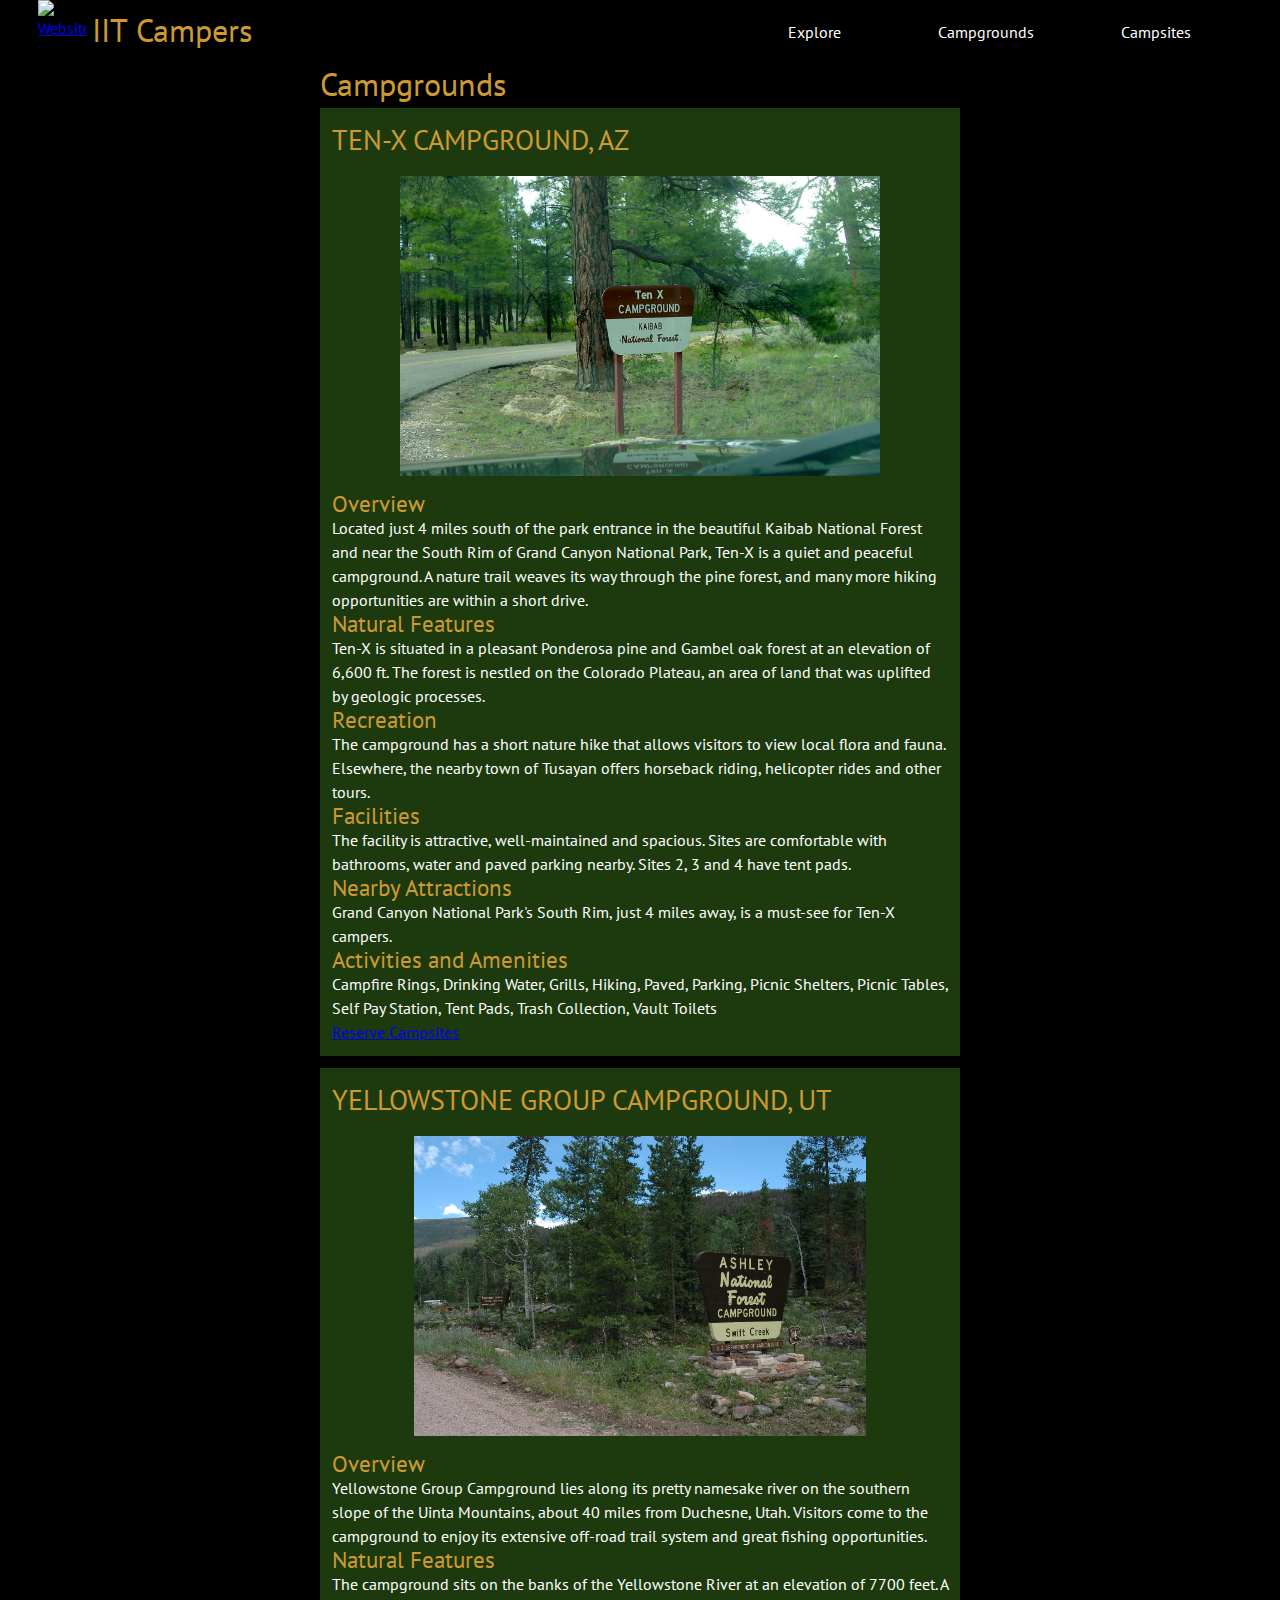
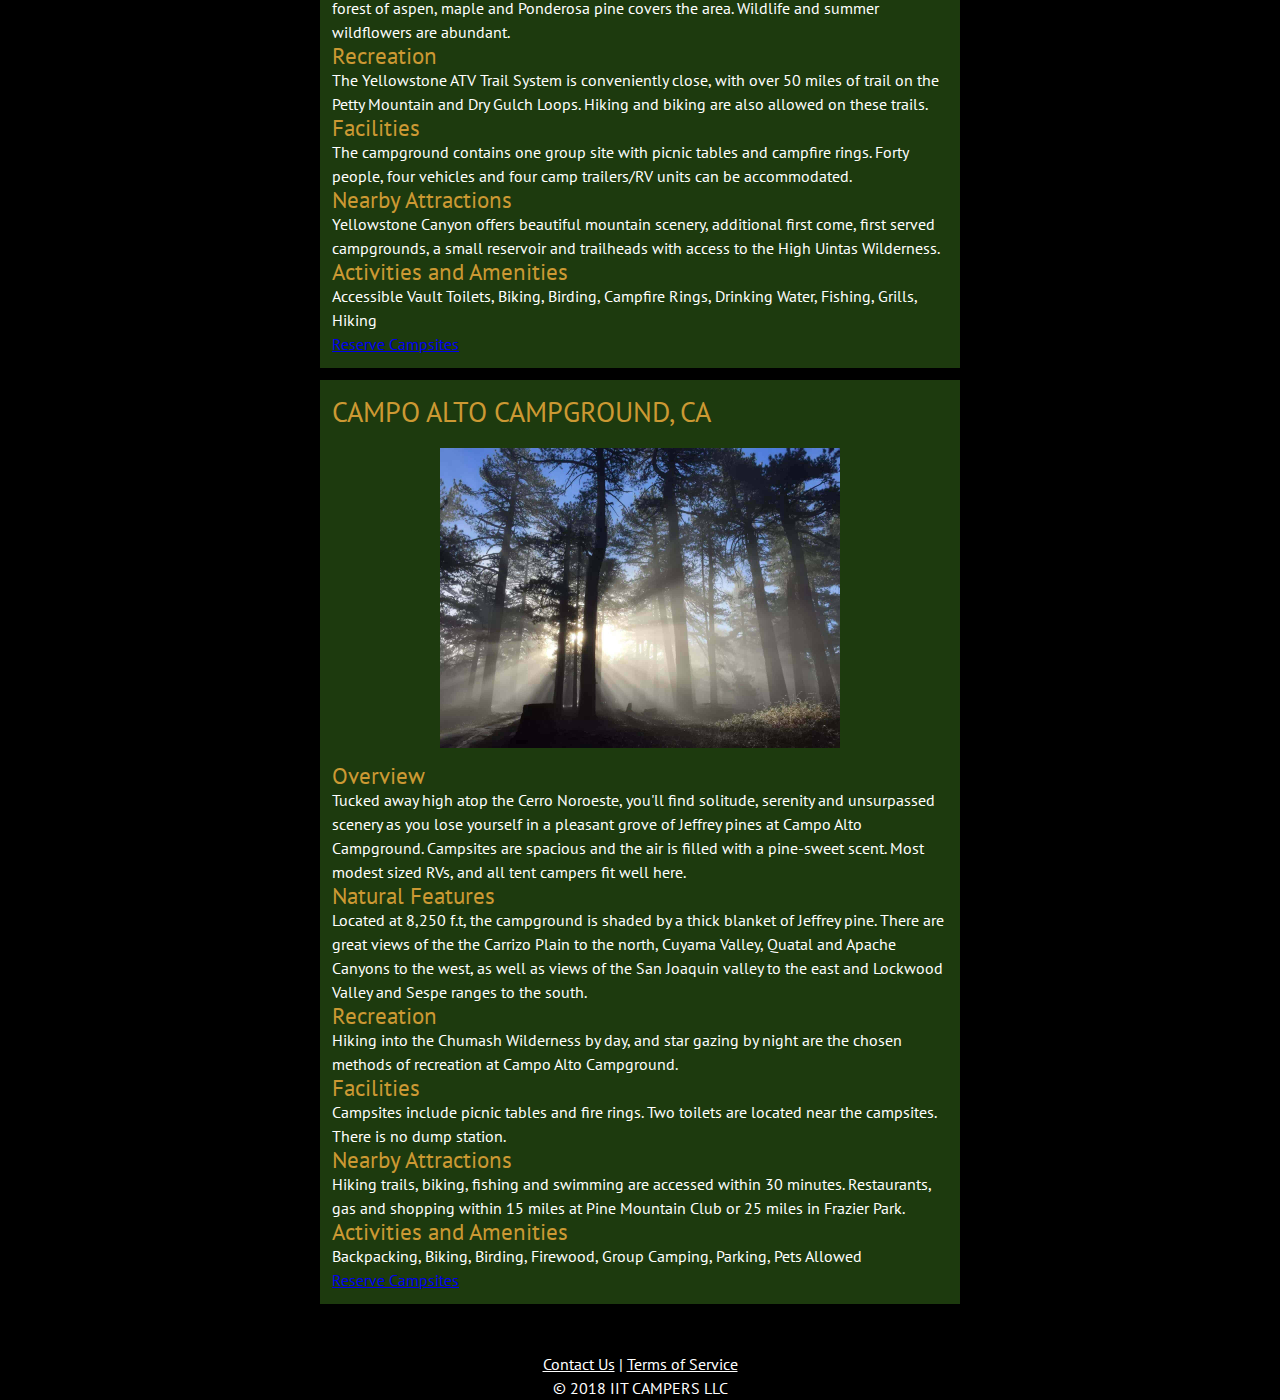
==== commit 3258fe5a: "trimmed down and revised campground descriptions" ====
--- a/campgrounds/index.html
+++ b/campgrounds/index.html
@@ -30,23 +30,24 @@
           </figure>
           <ul>
             <li>
-              <h3> Overview </h3> Perhaps the biggest draw to Ten-X Campground in northern Arizona is its proximity to the South Rim of Grand Canyon National Park. Located just 4 miles south of the park entrance in beautiful Kaibab National Forest, Ten-X is a quiet, peaceful
-              campground that generally has open camping sites. A nature trail weaves its way through the pine forest, and many more hiking opportunities are within a short drive. The facility can accommodate individual and family visitors, as well as large
-              groups up to 75 people.
+              <h3> Overview </h3>Located just 4 miles south of the park entrance in the beautiful Kaibab National Forest and near the South Rim of Grand Canyon  National Park, Ten-X is a quiet and peaceful
+              campground. A nature trail weaves its way through the pine forest, and many more hiking opportunities are within a short drive.
               <h3> Natural Features </h3> Ten-X is situated in a pleasant Ponderosa pine and Gambel oak forest at an elevation of 6,600 ft. The forest is nestled on the Colorado Plateau, an area of land that was uplifted by geologic processes.
             </li>
             <li>
               <h3> Recreation </h3> The campground has a short nature hike that allows visitors to view local flora and fauna. Elsewhere, the nearby town of Tusayan offers horseback riding, helicopter rides and other tours.
             </li>
             <li>
-              <h3>Facilities </h3> The facility is attractive, well-maintained and spacious. There are 70 single-unit campsites organized in a large loop, each accommodating up to eight people. Single-family sites 1-13, 22-30 and 45-70 are non-reservable and only available
-              on a first-come, first-served basis. Sites are comfortable with bathrooms, water and paved parking nearby. Sites 2, 3 and 4 have tent pads.
+              <h3>Facilities </h3> The facility is attractive, well-maintained and spacious. Sites are comfortable with bathrooms, water and paved parking nearby. Sites 2, 3 and 4 have tent pads.
             </li>
             <li>
               <h3> Nearby Attractions </h3> Grand Canyon National Park's South Rim, just 4 miles away, is a must-see for Ten-X campers.
             </li>
             <li>
-              <h3> Activities and Amenities </h3> Campfire Rings, Drinking Water, Grills, Hiking, Paved, Parking, Paved Roads,Picnic Shelters, Picnic Tables, Self Pay Station, Tent Pads, Trash Collection, Vault Toilets
+              <h3> Activities and Amenities </h3> Campfire Rings, Drinking Water, Grills, Hiking, Paved, Parking, Picnic Shelters, Picnic Tables, Self Pay Station, Tent Pads, Trash Collection, Vault Toilets
+            </li>
+            <li>
+              <p><a class="campsites" href="../campsites">Reserve Campsites</a></p>
             </li>
           </ul>
         </section>
@@ -57,21 +58,23 @@
           </figure>
           <ul>
             <li>
-              <h3> Overview </h3> Yellowstone Group Campground lies along its pretty namesake river on the southern slope of the Uinta Mountains, about 40 miles from Duchesne, Utah. Visitors come to the area to enjoy its extensive off-road trail system and great fishing opportunities.
+              <h3> Overview </h3> Yellowstone Group Campground lies along its pretty namesake river on the southern slope of the Uinta Mountains, about 40 miles from Duchesne, Utah. Visitors come to the campground to enjoy its extensive off-road trail system and great fishing opportunities.
               <h3> Natural Features </h3> The campground sits on the banks of the Yellowstone River at an elevation of 7700 feet. A forest of aspen, maple and Ponderosa pine covers the area. Wildlife and summer wildflowers are abundant.
             </li>
             <li>
               <h3> Recreation </h3> The Yellowstone ATV Trail System is conveniently close, with over 50 miles of trail on the Petty Mountain and Dry Gulch Loops. Hiking and biking are also allowed on these trails.
             </li>
             <li>
-              <h3> Facilities </h3> The campground contains one group site with picnic tables and campfire rings. Forty people, four vehicles and four camp trailers/RV units can be accommodated. Vault toilets, drinking water and trash collection are provided. Roads and parking
-              spurs are gravel. Several first come, first served single sites are available as well.
+              <h3> Facilities </h3> The campground contains one group site with picnic tables and campfire rings. Forty people, four vehicles and four camp trailers/RV units can be accommodated.
             </li>
             <li>
               <h3> Nearby Attractions </h3> Yellowstone Canyon offers beautiful mountain scenery, additional first come, first served campgrounds, a small reservoir and trailheads with access to the High Uintas Wilderness.
             </li>
             <li>
               <h3> Activities and Amenities </h3> Accessible Vault Toilets, Biking, Birding, Campfire Rings, Drinking Water, Fishing, Grills, Hiking
+            </li>
+            <li>
+              <p><a class="campsites" href="../campsites">Reserve Campsites</a></p>
             </li>
           </ul>
         </section>
@@ -82,24 +85,25 @@
           </figure>
           <ul>
             <li>
-              <h3> Overview </h3> Tucked away high atop the Cerro Noroeste, you'll find solitude, serenity and unsurpassed scenery as you lose yourself in a pleasant grove of Jeffrey pines at Campo Alto Campground. Campsites are spacious, the air is filled with a pine-sweet
-              scent, and you will enjoy end-of-the-road privacy. Invigorated by the fresh air, your inner hiker will hunger to head out on the Vincent Tumameit Trailhead to enjoy the scenic mountain vistas. Do your best to leave this natural setting just
-              as you found it. The campsites have no barriers to block your view, so most modest sized RVs, and all tent campers fit well here.
-              <h3> Natural Features </h3> Located at 8,250 f.t, the campground is shaded by a thick blanket of Jeffrey pine. Great views of the the Carrizo Plain to the north, Cuyama Valley, Quatal and Apache Canyons to the west, as well as views of the San Joaquin valley to the
-              east and Lockwood Valley and Sespe ranges to the south, are also some prevalent attributes of this little piece of heaven.
+              <h3> Overview </h3> Tucked away high atop the Cerro Noroeste, you'll find solitude, serenity and unsurpassed scenery as you lose yourself in a pleasant grove of Jeffrey pines at Campo Alto Campground. Campsites are spacious and the air is filled with a pine-sweet
+              scent. Most modest sized RVs, and all tent campers fit well here.
+              <h3> Natural Features </h3> Located at 8,250 f.t, the campground is shaded by a thick blanket of Jeffrey pine. There are great views of the the Carrizo Plain to the north, Cuyama Valley, Quatal and Apache Canyons to the west, as well as views of the San Joaquin valley to the
+              east and Lockwood Valley and Sespe ranges to the south.
             </li>
             <li>
-              <h3> Recreation </h3> Campo Alto Campground is best appreciated by pristine camping enthusiasts who prefer to leave the hurried life behind. Hiking into the Chumash Wilderness by day, and star gazing by night are the chosen methods of decompressing.
+              <h3> Recreation </h3> Hiking into the Chumash Wilderness by day, and star gazing by night are the chosen methods of recreation at Campo Alto Campground.
             </li>
             <li>
-              <h3> Facilities </h3> This seasonal campground is open daily, May - November. There are 15 single campsites that include picnic tables and fire rings, and two group campsites. Two toilets are located near the campsites. You should plan to be completely self-sustainable
-              for the duration of your trip. There is no potable water or electricity onsite. There is no dump station. Please bring garbage bags as this facility is "Pack it in. Pack it out."
+              <h3> Facilities </h3> Campsites include picnic tables and fire rings. Two toilets are located near the campsites. There is no dump station.
             </li>
             <li>
               <h3> Nearby Attractions </h3> Hiking trails, biking, fishing and swimming are accessed within 30 minutes. Restaurants, gas and shopping within 15 miles at Pine Mountain Club or 25 miles in Frazier Park.
             </li>
             <li>
               <h3> Activities and Amenities </h3> Backpacking, Biking, Birding, Firewood, Group Camping, Parking, Pets Allowed
+            </li>
+            <li>
+              <p><a class="campsites" href="../campsites">Reserve Campsites</a></p>
             </li>
           </ul>
         </section>
